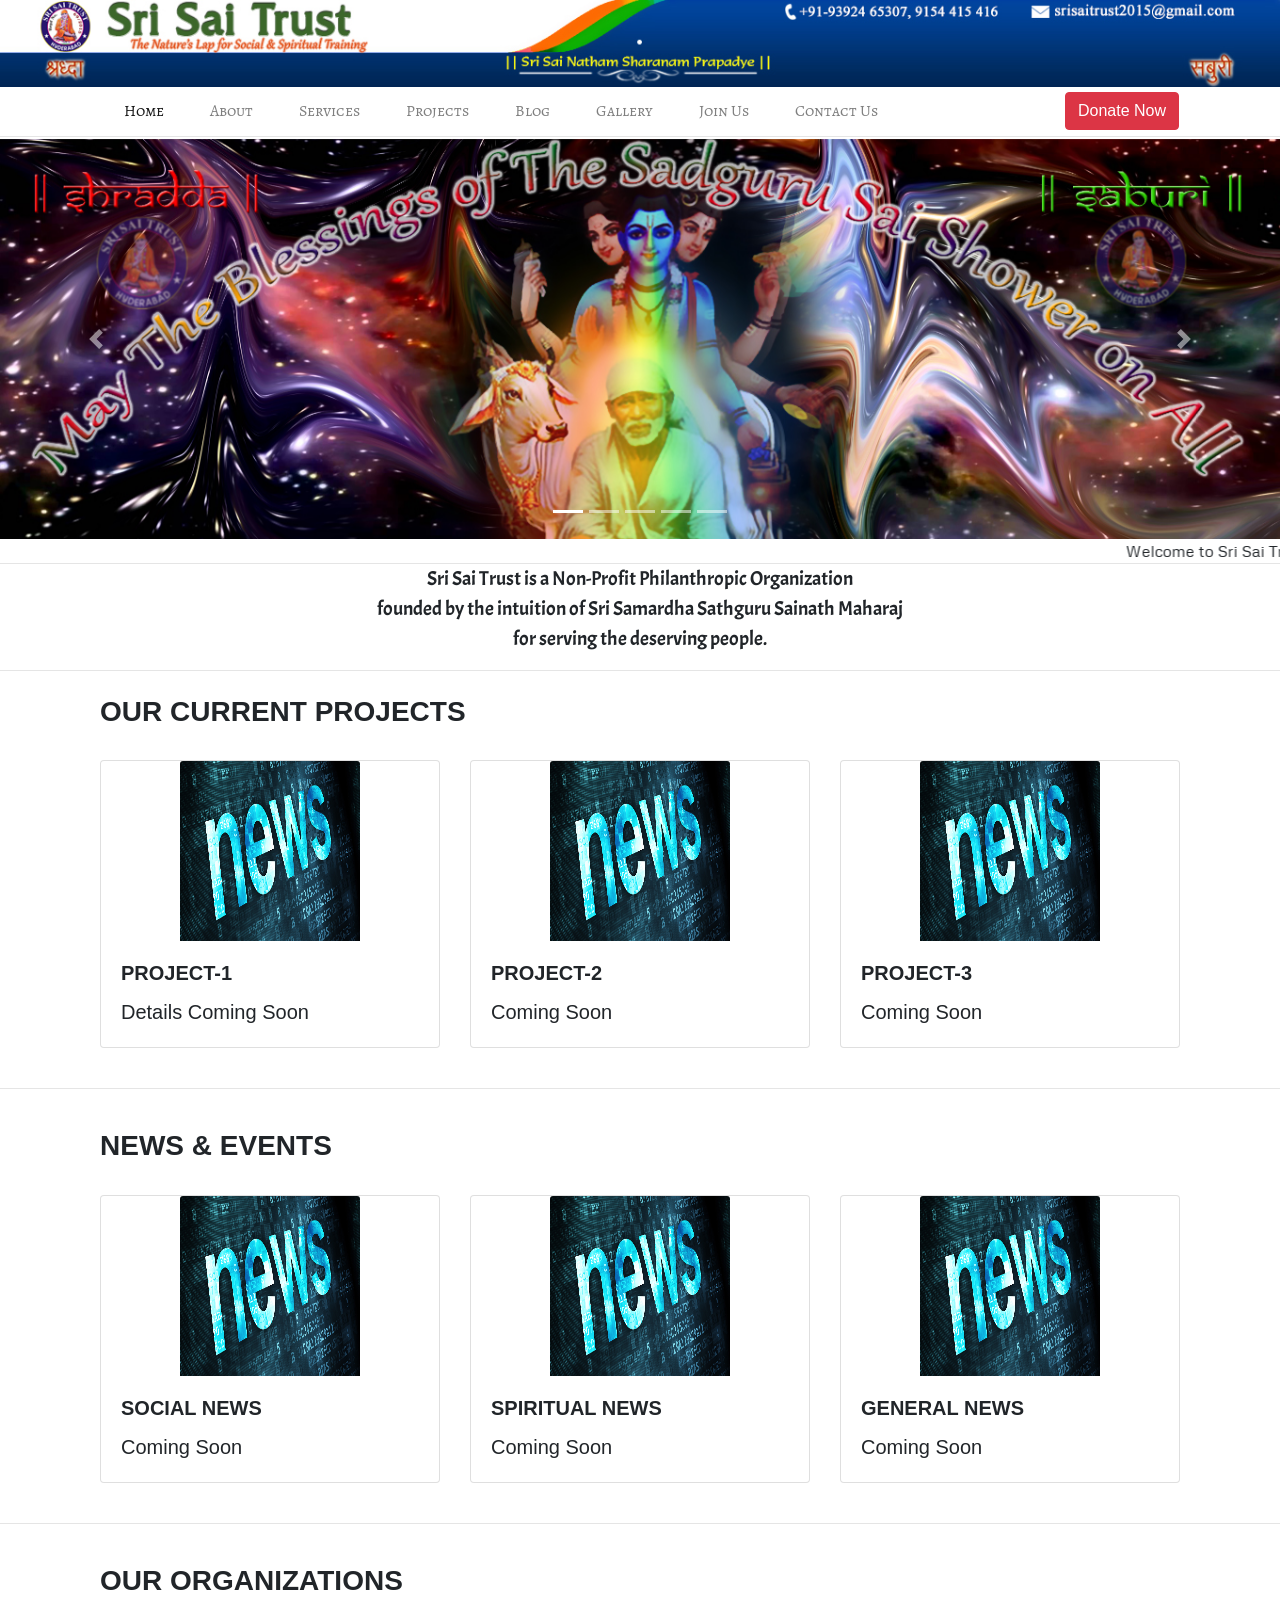
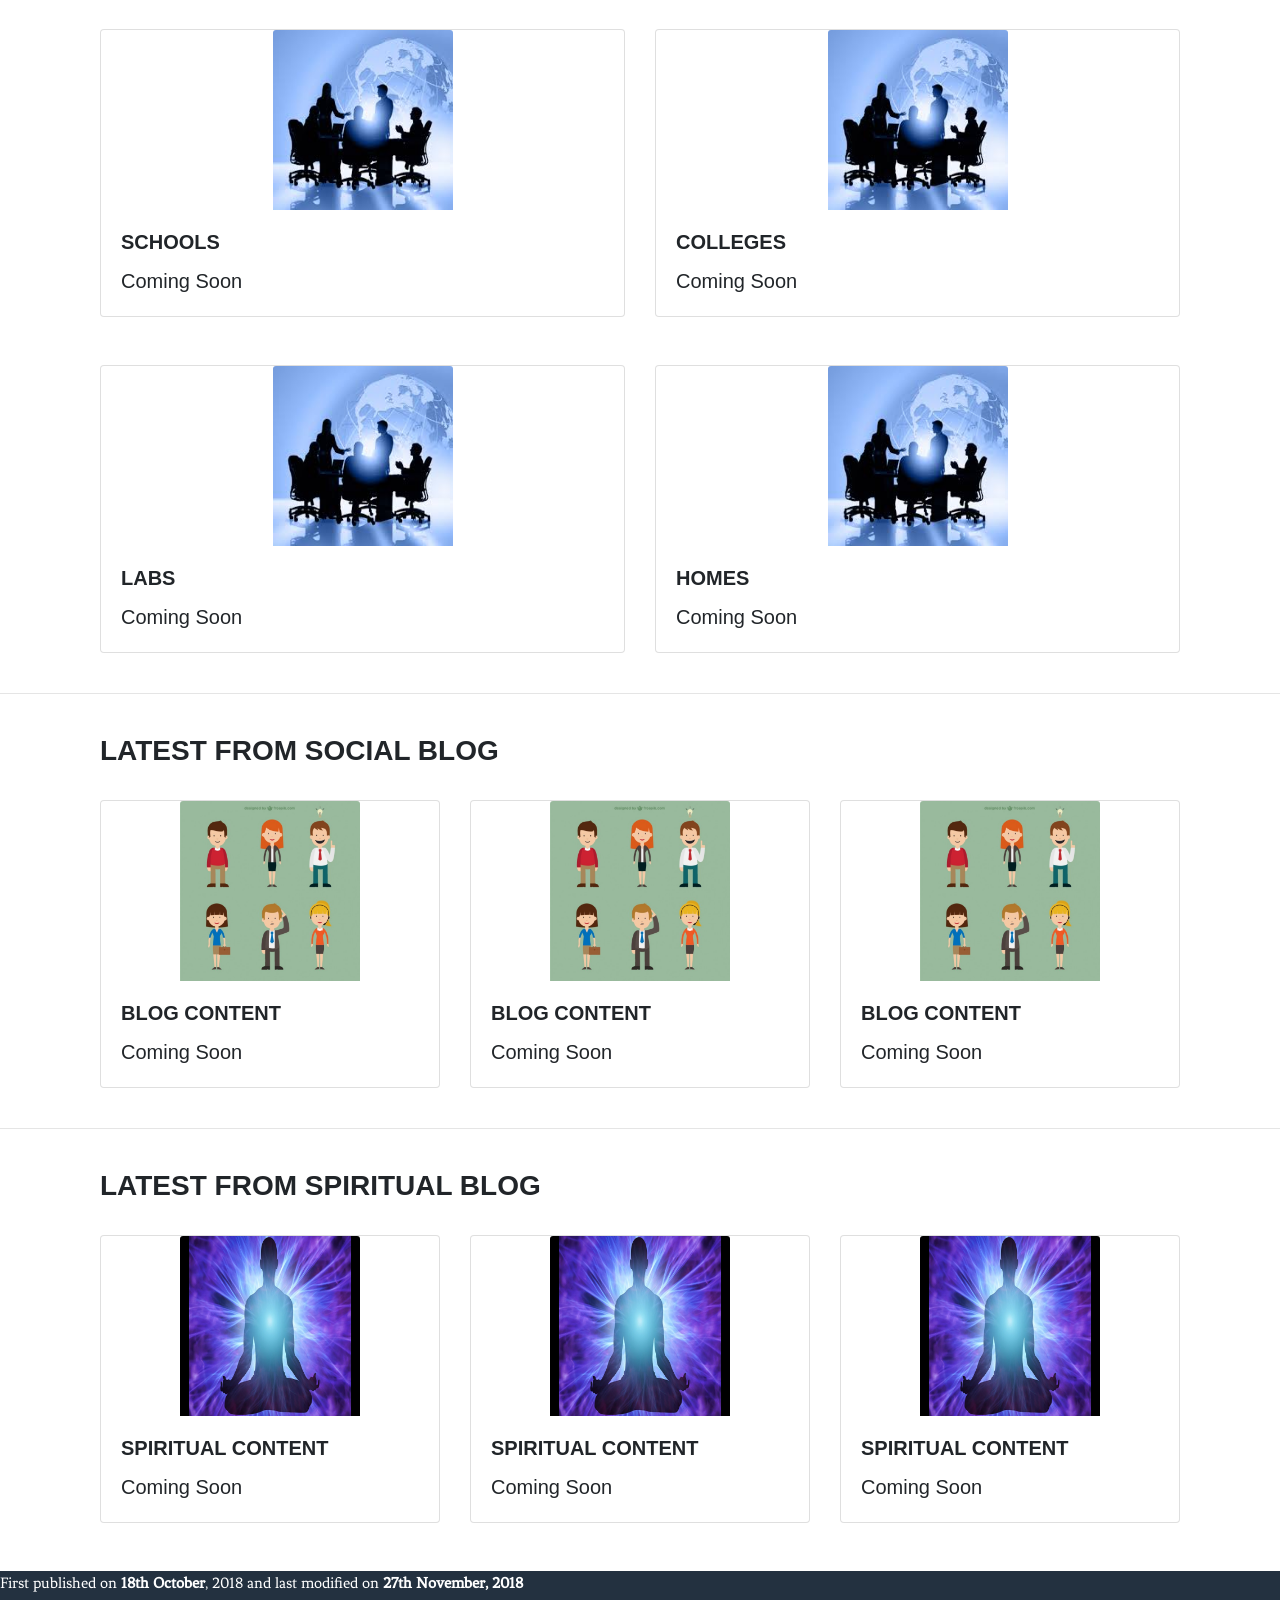
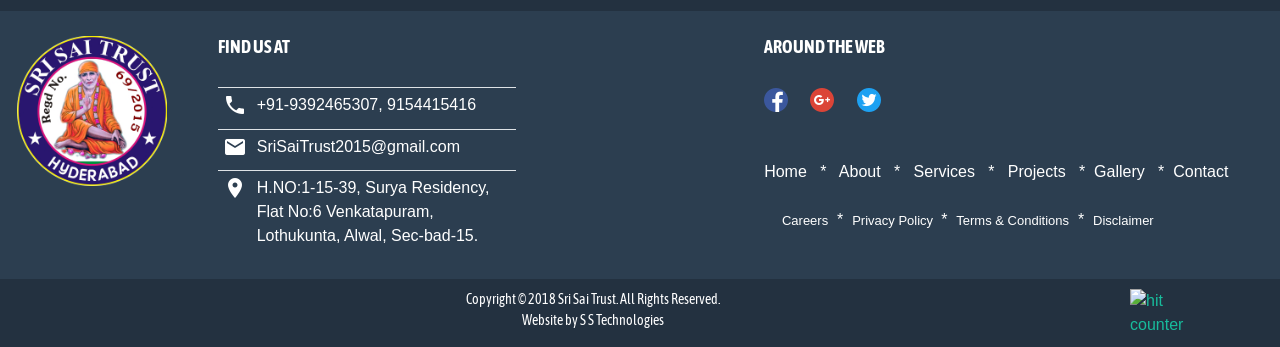
==== index.html @ 5b93ab62 "changes to test" ====
<!DOCTYPE html>
<html lang="en">

<head>

    <meta charset="utf-8">
    <meta http-equiv="X-UA-Compatible" content="IE=edge">
    <meta name="viewport" content="width=device-width, initial-scale=1">
    <meta name="description" content="">
    <meta name="author" content="">

    <title>Sri Sai Trust</title>

    
   
    <!-- Bootstrap Core CSS -->
    <!-- Latest compiled and minified CSS -->
    <link rel="stylesheet" href="https://stackpath.bootstrapcdn.com/bootstrap/4.1.3/css/bootstrap.min.css" integrity="sha384-MCw98/SFnGE8fJT3GXwEOngsV7Zt27NXFoaoApmYm81iuXoPkFOJwJ8ERdknLPMO" crossorigin="anonymous">

    <!-- Theme CSS -->
    <link href="css/freelancer.min.css" rel="stylesheet">

    <link href="https://fonts.googleapis.com/css?family=Alegreya+SC:700" rel="stylesheet">
    <link href="https://fonts.googleapis.com/css?family=Asap+Condensed" rel="stylesheet">
    <link href="https://fonts.googleapis.com/css?family=Merienda" rel="stylesheet">
    <link href="https://fonts.googleapis.com/icon?family=Material+Icons" rel="stylesheet">
    <link href="https://fonts.googleapis.com/css?family=Archivo+Black" rel="stylesheet">
    <link href="https://fonts.googleapis.com/css?family=PT+Sans" rel="stylesheet">
    <link href="https://fonts.googleapis.com/css?family=Metrophobic" rel="stylesheet">
    <link href="https://fonts.googleapis.com/css?family=Acme" rel="stylesheet">
    <link href="https://fonts.googleapis.com/css?family=Fenix" rel="stylesheet">

    <!-- Custom CSS Styling -->
    <link rel="stylesheet" type="text/css" href="css/style.css">






    
<!--Page Header Section -->

</head> 

<!------------------------------------------------------------------------------------------------------------------------------------------------------------------- -->

<body>  

<div  class="d-none d-md-block">
  <div class="row">
    <div class="col-xs-12 col-lg-12 col-md-12" >
        
        <img src="img/header.jpg" class="img-responsive image-header" alt="Responsive image">


    </div>
    
</div>
</div>

<div class="container">

<!-- Navigation -->
<div class="row">
    <div class="col-lg-12">
           
         <nav class="navbar navbar-expand-lg navbar-light">

              <button class="navbar-toggler" type="button" data-toggle="collapse" data-target="#navbarNav" aria-controls="navbarNav" aria-expanded="false" aria-label="Toggle navigation">
                     <span class="navbar-toggler-icon"></span>
              </button>

              <div class="collapse navbar-collapse" id="navbarNav">
                   
                   <ul class="navbar-nav">

                              <li class="nav-item active">
                                  <a class="nav-link" href="#">Home <span class="sr-only">(current)</span></a>
                              </li>

                              <li class="nav-item dropdown">
                               <a href="aboutus.html" class="nav-link" id="menu" >About</a>
                                    <ul class="dropdown-menu" >
                                        <a href="aboutus.html#whysst"><li class="dropdown-item">
                                            Why SST
                                        </li></a>
                                        <a href="aboutus.html#whoweare"><li class="dropdown-item">
                                            Who We Are
                                        </li></a>
                                         <a href="aboutus.html#objectives"><li class="dropdown-item">
                                           Objectives
                                        </li></a>
                                        <a href="aboutus.html#ourpatron"> <li class="dropdown-item">
                                             Our Patron
                                        </li></a>
                                     </ul>
                                </li>

                                <li class="nav-item dropdown">
                                    <a href="services.html" id="menu" class="nav-link">Services</a>
                                        <ul class="dropdown-menu">
                                            <a href="services.html#spiritualservices"><li class="dropdown-item">
                                                Spiritual
                                            </li></a>
                                           <a href="services.html#socialservices"> <li class="dropdown-item">
                                                Social
                                            </li></a>
                                        </ul>
                                </li>

                                <li class="nav-item dropdown">
                                    <a href="projects.html" id="menu" class="nav-link">Projects</a>
                                        <ul class="dropdown-menu">
                                           <a href="projects.html#saijyothi"> <li class="dropdown-item">
                                                Sai Jyothi
                                            </li></a>
                                            <a href="projects.html#saipriti"><li class="dropdown-item">
                                                Sai Priti
                                            </li></a>
                                             <a href="projects.html#saikriti"><li class="dropdown-item">
                                                Sai Kriti
                                            </li></a>
                                        </ul>
                               </li>
        
                               <li class="nav-item dropdown">
                                    <a href="blog.html" id="menu" class="nav-link">Blog</a>
                                        <ul class="dropdown-menu">
                                           <a href="blog.html#spritualblog"> <li class="dropdown-item">
                                                Spritual
                                            </li></a>
                                             <a href="blog.html#socialblog"><li class="dropdown-item">
                                               Social
                                            </li></a>
                                        </ul>
                                </li>

                                <li class="nav-item dropdown">
                                    <a href="gallery.html" id="menu" class="nav-link">Gallery</a>
                                        <ul class="dropdown-menu">
                                           <a href="gallery.html#photos"> <li class="dropdown-item">
                                                Photos
                                            </li></a>
                                            <a href="gallery.html#videos"><li class="dropdown-item">
                                                Videos
                                            </li></a>
                                             <a href="gallery.html#audio"><li class="dropdown-item">
                                                Audio
                                            </li></a>
                                        </ul>
                                </li>
                   
                                <li class="nav-item dropdown">
                                    <a href="joinus.html" id="menu" class="nav-link">Join Us</a>
                                        <ul class="dropdown-menu">
                                            <a href="joinus.html#asav"><li class="dropdown-item">
                                                As a Volunteer
                                            </li></a>
                                            <a href="joinus.html#asam"><li class="dropdown-item">
                                                As a Member
                                            </li></a>
                                        </ul>
                                </li>

                               <li class="nav-item">
                                    <a href="contactus.html" id="menu"  class="nav-link">Contact Us</a>
                               </li>

                        </ul>

                        <div class="ml-auto">
     
                                   <a href="#"><button class="btn btn-danger my-2 my-sm-0" type="submit">Donate Now</button> </a>
                             
                        </div>
               </div>
        </nav>
    </div> 
</div>
</div>
<hr id="sliderandnav">    
 <body>

    <div class="row">
           <div class="col-lg-12 col-xs-12 col-md-12" id="slider"> 
                <div id="carouselExampleControls" class="carousel slide" data-ride="carousel">

                     <div class="carousel-inner">
                              <div class="carousel-item active">
                                   <img class="d-block w-100" src="img/slider1.jpg" alt="First slide">
                              </div>
                              <div class="carousel-item">
                                   <img class="d-block w-100" src="img/slider2.jpg" alt="Second slide">
                              </div>
                              <div class="carousel-item">
                                   <img class="d-block w-100" src="img/slider3.jpg" alt="Third slide">
                              </div>
                              <div class="carousel-item">
                                   <img class="d-block w-100" src="img/slider4.jpg" alt="Fourth slide">
                              </div>
                              <div class="carousel-item">
                                   <img class="d-block w-100" src="img/slider5.jpg" alt="Fifth slide">
                              </div>
                      </div>

                      <a class="carousel-control-prev" href="#carouselExampleControls" role="button" data-slide="prev">
                         <span class="carousel-control-prev-icon" aria-hidden="true"></span>
                         <span class="sr-only">Previous</span>
                      </a>

                      <a class="carousel-control-next" href="#carouselExampleControls" role="button" data-slide="next">
                         <span class="carousel-control-next-icon" aria-hidden="true"></span>
                         <span class="sr-only">Next</span>
                      </a>

                      <ol class="carousel-indicators">
                            <li data-target="#carouselExampleIndicators" data-slide-to="0" class="active"></li>
                            <li data-target="#carouselExampleIndicators" data-slide-to="1"></li>
                            <li data-target="#carouselExampleIndicators" data-slide-to="2"></li>
                            <li data-target="#carouselExampleIndicators" data-slide-to="3"></li>
                            <li data-target="#carouselExampleIndicators" data-slide-to="4"></li>
                      </ol>

                </div>
           </div>
    </div>

<div class="row">

 <marquee class="marqueescroll" behavior="scroll" direction="left">Welcome to Sri Sai Trust &nbsp; &nbsp; - &nbsp; &nbsp; &nbsp;Let's Bring New Smiles Together </marquee>

</div>

<hr id="sliderhr">

     <p class="description"> Sri Sai Trust is a Non-Profit Philanthropic Organization<br>
    founded by the intuition of Sri Samardha Sathguru Sainath Maharaj<br>
     for serving the deserving people.
     </p>
<hr id="deschr">
<br>
<div class="container">
        <div id="row">
                  <div class="col-md-12 col-lg-12 col-xs-12">
                          <h3> Our Current Projects </h3>
                          
                          <br>
                      <div class="card-deck">
                            <div class="card" style="width: 18rem;">
                              <img class="card-img-top ml-auto mr-auto" src="img/news.jpg" style="height:180px; width:180px;" alt="Card image cap">
                              <div class="card-body">
                                <h5 class="card-title">Project-1</h5>
                                <p class="card-text">Details Coming Soon</p>
                               
                              </div>
                            </div>
                            <div class="card" style="width: 18rem;">
                              <img class="card-img-top ml-auto mr-auto" src="img/news.jpg" style="height:180px; width:180px;" alt="Card image cap">
                              <div class="card-body">
                                <h5 class="card-title">Project-2</h5>
                                <p class="card-text">Coming Soon</p>
                              
                              </div>
                            </div>
                            <div class="card" style="width: 18rem;">
                              <img class="card-img-top ml-auto mr-auto" src="img/news.jpg" style="height:180px; width:180px;"alt="Card image cap">
                              <div class="card-body">
                                <h5 class="card-title">Project-3</h5>
                                <p class="card-text">Coming Soon</p>
                              </div>
                            </div>
                          </div>
                  </div>
        </div>
</div>
<br>

<hr>
<br>
<div class="container">
<div id="row">
    <div class="col-md-12 col-sm-12 col-lg-12 col-xs-12">
       
        <h3>News & Events</h3>
      
        <br>
<div class="card-deck">
  <div class="card" style="width: 18rem;">
    <img class="card-img-top ml-auto mr-auto" src="img/news.jpg" style="height:180px; width:180px;" alt="Card image cap">
    <div class="card-body">
      <h5 class="card-title">Social News</h5>
      <p class="card-text">Coming Soon</p>
     
    </div>
  </div>
  <div class="card" style="width: 18rem;">
    <img class="card-img-top ml-auto mr-auto" src="img/news.jpg" style="height:180px; width:180px;" alt="Card image cap">
    <div class="card-body">
      <h5 class="card-title">Spiritual News</h5>
      <p class="card-text">Coming Soon</p>
    
    </div>
  </div>
  <div class="card" style="width: 18rem;">
    <img class="card-img-top ml-auto mr-auto" src="img/news.jpg" style="height:180px; width:180px;"alt="Card image cap">
    <div class="card-body">
      <h5 class="card-title">General News</h5>
      <p class="card-text">Coming Soon</p>
    </div>
  </div>
</div>

    </div> 
</div>
</div>
<br>

<hr>
<br>
<div class="container"> 
<div id="row">
    <div class="col-md-12 col-lg-12 col-xs-12">
        <h3>Our Organizations</h3>
       <br>
        <div class="card-deck">
  <div class="card">
    <img class="card-img-top ml-auto mr-auto" src="img/organization.jpg" style="height: 180px; width: 180px;" alt="Card image cap">
    <div class="card-body">
      <h5 class="card-title">Schools</h5>
      <p class="card-text">Coming Soon</p>
    </div>

  </div>
  <div class="card">
    <img class="card-img-top ml-auto mr-auto" src="img/organization.jpg" style="height: 180px; width: 180px;"alt="Card image cap">
    <div class="card-body">
      <h5 class="card-title">Colleges</h5>
      <p class="card-text">Coming Soon</p>
    </div>

  </div>
</div>
<br>
<br>
 <div class="card-deck">
  <div class="card">
    <img class="card-img-top ml-auto mr-auto" src="img/organization.jpg" style="height: 180px; width: 180px;" alt="Card image cap">
    <div class="card-body">
      <h5 class="card-title">Labs</h5>
      <p class="card-text">Coming Soon</p>
    </div>

  </div>
  <div class="card">
    <img class="card-img-top ml-auto mr-auto" src="img/organization.jpg" style="height: 180px; width: 180px;" alt="Card image cap">
    <div class="card-body">
      <h5 class="card-title">Homes</h5>
      <p class="card-text">Coming Soon</p>
    </div>
  </div>
</div>

</div>
    </div>
</div>
</div>
<br>

<hr>
<br>
<div class="container"> 
<div id="row">
    <div class="col-lg-12 col-md-12">
        
        <h3> Latest from Social Blog </h3>
 <br>      
        <div class="card-deck">
  <div class="card">
    <img class="card-img-top ml-auto mr-auto" src="img/social.jpg" style="height:180px; width:180px;" alt="Card image cap">
    <div class="card-body">
      <h5 class="card-title">Blog Content</h5>
      <p class="card-text">Coming Soon</p>
    </div>
  </div>
  <div class="card">
    <img class="card-img-top ml-auto mr-auto" src="img/social.jpg" style="height:180px; width:180px;" alt="Card image cap">
    <div class="card-body">
      <h5 class="card-title">Blog Content</h5>
      <p class="card-text">Coming Soon</p>
    
    </div>
  </div>
  <div class="card">
    <img class="card-img-top ml-auto mr-auto" src="img/social.jpg" style="height:180px; width:180px;"alt="Card image cap">
    <div class="card-body">
      <h5 class="card-title">Blog Content</h5>
      <p class="card-text">Coming Soon</p>
      
    </div>
  </div>
</div>

    </div>
</div>
</div>
<br>

<hr>
<br>
<div class="container">
<div id="row">
    <div class="col-lg-12 col-md-12">
        
        <h3>Latest from Spiritual Blog</h3>
        <br>
        <div class="card-deck">
  <div class="card">
    <img class="card-img-top ml-auto mr-auto" src="img/spiritual.jpg" style="height:180px; width:180px;" alt="Card image cap">
    <div class="card-body">
      <h5 class="card-title">Spiritual Content</h5>
      <p class="card-text">Coming Soon</p>
     
    </div>
  </div>
  <div class="card">
    <img class="card-img-top ml-auto mr-auto" src="img/spiritual.jpg" style="height:180px; width:180px;" alt="Card image cap">
    <div class="card-body">
      <h5 class="card-title">Spiritual Content</h5>
      <p class="card-text">Coming Soon</p>
     
    </div>
  </div>
  <div class="card">
    <img class="card-img-top ml-auto mr-auto" src="img/spiritual.jpg" style="height:180px; width:180px;"alt="Card image cap">
    <div class="card-body">
      <h5 class="card-title">Spiritual Content</h5>
      <p class="card-text">Coming Soon</p>
     
    </div>
  </div>
</div>

    </div>
</div>
  </div>   

<br>
<br>


         
    <div class="row socialmedia" >
                <div class="col-lg-6">

                  <p id="publication"> First published on <b>18th October</b>, 2018 and last modified on <b>27th November, 2018</b> </p>
                                 
                </div>


    </div>   

<!-- Footer -->
    <footer>
        <div class="footer-above" style="padding-top: 25px;">
           
                <div class="row">
                    <div class="footer-col col-lg-2 footerimg">
                       <a href="index.html"><img src="img/footerlogo.png" style=" height: 150px; width: 150px;" ></a> 
                    </div>
                    <div class="footer-col col-lg-3 footerdiv">
                        <h3 id="footercontacthead">Find Us At</h3>
                        
                        <table class="table table-sm table-borderless footercontactdetails">

                            <tbody>
                               <tr>
                                <td><i class="material-icons">phone</i></td>
                                <td>+91-9392465307, 9154415416<td>
                              </tr>
                              <tr>
                                <td><i class="material-icons">email</i></td>
                                <td><a href="privacy.html" style="color: white;">SriSaiTrust2015@gmail.com<td>
                              </tr>
                              <tr>
                                <td><i class="material-icons">place</i></td>
                                <td>H.NO:1-15-39, Surya Residency, Flat No:6
                                    Venkatapuram, Lothukunta, Alwal, Sec-bad-15.<td>
                              </tr>
                             
                            </tbody>
                          </table>

                    </div>
                    <div class="footer-col col-lg-2"> </div>
                    
                    <div class="footer-col col-lg-5 footerdiv">
                     
                    <h3 id="footercontacthead">Around the Web</h3>
                    
                        
                        <span> <img src="img/facebook.png"> </span> &nbsp; &nbsp; 
                        <span> <img src="img/google.png"> </span> &nbsp; &nbsp; 
                        <span> <img src="img/twitter.png"> </span>
                      <br> <br> <br>
                      <a href="index.html"><span id="footerlinks">Home</span></a> &nbsp;   *  &nbsp;   <a href="aboutus.html"><span id="footerlinks">About</span></a> &nbsp;   *  &nbsp;<a href="services.html"> <span id="footerlinks">Services</span></a> &nbsp;  * &nbsp;  <a href="projects.html"><span id="footerlinks">Projects</span></a>  &nbsp; *  &nbsp;<a href="gallery.html"><span id="footerlinks">Gallery</span></a> &nbsp; * &nbsp;<a href="contactus.html"><span id="footerlinks">Contact</span></a> <br> <br>

                     &nbsp;&nbsp;&nbsp; <a href="Careers.html"><span id="footerlinks1">Careers</span></a>  &nbsp;*&nbsp; <a href="privacy.html"><span id="footerlinks1">Privacy Policy </span></a> &nbsp;*&nbsp; <a href="terms.html"><span id="footerlinks1">Terms & Conditions</span> </a> &nbsp;*&nbsp; <a href="Disclaimer.html"><span id="footerlinks1">Disclaimer</span></a>

                      
                        </div>                 
                    
                    </ul>
                    
                   </div>


        <div class="footer-below">
            <div class="container">
                <div class="row">
                   
                    <div class="col-lg-11">
                        <p id="copyright">Copyright © 2018 Sri Sai Trust. All Rights Reserved. <br>Website by S S Technologies</p>
 
                    </div>
                     <div class="col-lg-1">
                      <!-- Start of CuterCounter Code -->
                            <a href="http://www.cutercounter.com/" target="_blank"><img src="http://www.cutercounter.com/hit.php?id=gfqfxo&nd=6&style=65" border="0" alt="hit counter"></a>
                      <!-- End of CuterCounter Code -->
                    </div>
                </div>
            </div>
        </div>
    </footer>




 <script src="https://code.jquery.com/jquery-3.3.1.slim.min.js" integrity="sha384-q8i/X+965DzO0rT7abK41JStQIAqVgRVzpbzo5smXKp4YfRvH+8abtTE1Pi6jizo" crossorigin="anonymous"></script>
<script src="https://cdnjs.cloudflare.com/ajax/libs/popper.js/1.14.3/umd/popper.min.js" integrity="sha384-ZMP7rVo3mIykV+2+9J3UJ46jBk0WLaUAdn689aCwoqbBJiSnjAK/l8WvCWPIPm49" crossorigin="anonymous"></script>
<script src="https://stackpath.bootstrapcdn.com/bootstrap/4.1.3/js/bootstrap.min.js" integrity="sha384-ChfqqxuZUCnJSK3+MXmPNIyE6ZbWh2IMqE241rYiqJxyMiZ6OW/JmZQ5stwEULTy" crossorigin="anonymous"></script>


</body>

</html>
---- css/freelancer.min.css ----
/*!
 * Start Bootstrap - Freelancer v3.3.7+1 (http://startbootstrap.com/template-overviews/freelancer)
 * Copyright 2013-2016 Start Bootstrap
 * Licensed under MIT (https://github.com/BlackrockDigital/startbootstrap/blob/gh-pages/LICENSE)
 */body{font-family:Lato,'Helvetica Neue',Helvetica,Arial,sans-serif;overflow-x:hidden}p{font-size:20px}p.small{font-size:16px}a,a.active,a:active,a:focus,a:hover{color:#18BC9C;outline:0}h1,h2,h3,h4,h5,h6{font-family:Montserrat,"Helvetica Neue",Helvetica,Arial,sans-serif;text-transform:uppercase;font-weight:700}hr.star-light,hr.star-primary{padding:0;border:none;border-top:solid 5px;text-align:center;max-width:250px;margin:25px auto 30px}hr.star-light:after,hr.star-primary:after{content:"\f005";font-family:FontAwesome;display:inline-block;position:relative;top:-.8em;font-size:2em;padding:0 .25em}.navbar-custom,header .intro-text .name{font-family:Montserrat,"Helvetica Neue",Helvetica,Arial,sans-serif;text-transform:uppercase}hr.star-light{border-color:#fff}hr.star-light:after{background-color:#18BC9C;color:#fff}hr.star-primary{border-color:#2C3E50}hr.star-primary:after{background-color:#fff;color:#2C3E50}.navbar-custom .navbar-brand,.navbar-custom .navbar-brand.active,.navbar-custom .navbar-brand:active,.navbar-custom .navbar-brand:focus,.navbar-custom .navbar-brand:hover,.navbar-custom .navbar-nav li a,header{color:#fff}.img-centered{margin:0 auto}header{text-align:center;background:#18BC9C}header .container{padding-top:100px;padding-bottom:50px}header img{display:block;margin:0 auto 20px}header .intro-text .name{display:block;font-weight:700;font-size:2em}header .intro-text .skills{font-size:1.25em;font-weight:300}@media (min-width:768px){header .container{padding-top:200px;padding-bottom:100px}header .intro-text .name{font-size:4.75em}header .intro-text .skills{font-size:1.75em}}.navbar-custom{background:#2C3E50;font-weight:700;border:none}.navbar-custom a:focus{outline:0}.navbar-custom .navbar-nav{letter-spacing:1px}.navbar-custom .navbar-nav li a:hover{color:#18BC9C;outline:0}.navbar-custom .navbar-nav li a:active,.navbar-custom .navbar-nav li a:focus{color:#fff}.navbar-custom .navbar-nav li.active a,.navbar-custom .navbar-nav li.active a:active,.navbar-custom .navbar-nav li.active a:focus,.navbar-custom .navbar-nav li.active a:hover{color:#fff;background:#18BC9C}.navbar-custom .navbar-toggle{color:#fff;text-transform:uppercase;font-size:10px;border-color:#fff}.navbar-custom .navbar-toggle:focus,.navbar-custom .navbar-toggle:hover{background-color:#18BC9C;color:#fff;border-color:#18BC9C}@media (min-width:768px){.navbar-custom{padding:25px 0;-webkit-transition:padding .3s;-moz-transition:padding .3s;transition:padding .3s}.navbar-custom .navbar-brand{font-size:2em;-webkit-transition:all .3s;-moz-transition:all .3s;transition:all .3s}.navbar-custom.affix{padding:10px 0}.navbar-custom.affix .navbar-brand{font-size:1.5em}}section{padding:100px 0}section h2{margin:0;font-size:3em}section.success{background:#18BC9C;color:#fff}@media (max-width:767px){section{padding:75px 0}section.first{padding-top:75px}}#portfolio .portfolio-item{margin:0 0 15px;right:0}#portfolio .portfolio-item .portfolio-link{display:block;position:relative;max-width:400px;margin:0 auto}#portfolio .portfolio-item .portfolio-link .caption{background:rgba(24,188,156,.9);position:absolute;width:100%;height:100%;opacity:0;transition:all ease .5s;-webkit-transition:all ease .5s;-moz-transition:all ease .5s}#portfolio .portfolio-item .portfolio-link .caption:hover{opacity:1}#portfolio .portfolio-item .portfolio-link .caption .caption-content{position:absolute;width:100%;height:20px;font-size:20px;text-align:center;top:50%;margin-top:-12px;color:#fff}.btn-social,.scroll-top,.scroll-top .btn{width:50px;height:50px}#portfolio .portfolio-item .portfolio-link .caption .caption-content i{margin-top:-12px}#portfolio .portfolio-item .portfolio-link .caption .caption-content h3,#portfolio .portfolio-item .portfolio-link .caption .caption-content h4{margin:0}#portfolio *{z-index:2}@media (min-width:767px){#portfolio .portfolio-item{margin:0 0 30px}}.floating-label-form-group{position:relative;margin-bottom:0;padding-bottom:.5em;border-bottom:1px solid #eee}.floating-label-form-group input,.floating-label-form-group textarea{z-index:1;position:relative;padding-right:0;padding-left:0;border:none;border-radius:0;font-size:1.5em;background:0 0;box-shadow:none!important;resize:none}.floating-label-form-group label{display:block;z-index:0;position:relative;top:2em;margin:0;font-size:.85em;line-height:1.764705882em;vertical-align:middle;vertical-align:baseline;opacity:0;-webkit-transition:top .3s ease,opacity .3s ease;-moz-transition:top .3s ease,opacity .3s ease;-ms-transition:top .3s ease,opacity .3s ease;transition:top .3s ease,opacity .3s ease}.floating-label-form-group:not(:first-child){padding-left:14px;border-left:1px solid #eee}.floating-label-form-group-with-value label{top:0;opacity:1}.floating-label-form-group-with-focus label{color:#18BC9C}form .row:first-child .floating-label-form-group{border-top:1px solid #eee}footer{color:#fff}footer h3{margin-bottom:30px}footer .footer-above{padding-top:10px;background-color:#2C3E50}footer .footer-col{margin-bottom:10px}footer .footer-below{padding:10px 0;background-color:#233140}.btn-outline{color:#fff;font-size:20px;border:2px solid #fff;background:0 0;transition:all .3s ease-in-out;margin-top:15px}.btn-outline.active,.btn-outline:active,.btn-outline:focus,.btn-outline:hover{color:#18BC9C;background:#fff;border:2px solid #fff}.btn-primary.active,.btn-primary:active,.btn-success.active,.btn-success:active,.open .dropdown-toggle.btn-primary,.open .dropdown-toggle.btn-success{background-image:none}.btn-primary{color:#fff;background-color:#2C3E50;border-color:#2C3E50;font-weight:700}.btn-primary.active,.btn-primary:active,.btn-primary:focus,.btn-primary:hover,.open .dropdown-toggle.btn-primary{color:#fff;background-color:#1a242f;border-color:#161f29}.btn-primary.disabled,.btn-primary.disabled.active,.btn-primary.disabled:active,.btn-primary.disabled:focus,.btn-primary.disabled:hover,.btn-primary[disabled],.btn-primary[disabled].active,.btn-primary[disabled]:active,.btn-primary[disabled]:focus,.btn-primary[disabled]:hover,fieldset[disabled] .btn-primary,fieldset[disabled] .btn-primary.active,fieldset[disabled] .btn-primary:active,fieldset[disabled] .btn-primary:focus,fieldset[disabled] .btn-primary:hover{background-color:#2C3E50;border-color:#2C3E50}.btn-primary .badge{color:#2C3E50;background-color:#fff}.btn-success{color:#fff;background-color:#18BC9C;border-color:#18BC9C;font-weight:700}.btn-success.active,.btn-success:active,.btn-success:focus,.btn-success:hover,.open .dropdown-toggle.btn-success{color:#fff;background-color:#128f76;border-color:#11866f}.btn-success.disabled,.btn-success.disabled.active,.btn-success.disabled:active,.btn-success.disabled:focus,.btn-success.disabled:hover,.btn-success[disabled],.btn-success[disabled].active,.btn-success[disabled]:active,.btn-success[disabled]:focus,.btn-success[disabled]:hover,fieldset[disabled] .btn-success,fieldset[disabled] .btn-success.active,fieldset[disabled] .btn-success:active,fieldset[disabled] .btn-success:focus,fieldset[disabled] .btn-success:hover{background-color:#18BC9C;border-color:#18BC9C}.btn-success .badge{color:#18BC9C;background-color:#fff}.btn-social{display:inline-block;border:2px solid #fff;border-radius:100%;text-align:center;font-size:20px;line-height:45px}.btn.active,.btn:active,.btn:focus{outline:0}.scroll-top{position:fixed;right:2%;bottom:2%;z-index:1049}.scroll-top .btn{font-size:20px;border-radius:100%;line-height:28px}.scroll-top .btn:focus{outline:0}.portfolio-modal .modal-content{border-radius:0;background-clip:border-box;-webkit-box-shadow:none;box-shadow:none;border:none;min-height:100%;padding:100px 0;text-align:center}.portfolio-modal .modal-content h2{margin:0;font-size:3em}.portfolio-modal .modal-content img{margin-bottom:30px}.portfolio-modal .modal-content .item-details{margin:30px 0}.portfolio-modal .close-modal{position:absolute;width:75px;height:75px;background-color:transparent;top:25px;right:25px;cursor:pointer}.portfolio-modal .close-modal:hover{opacity:.3}.portfolio-modal .close-modal .lr{height:75px;width:1px;margin-left:35px;background-color:#2C3E50;transform:rotate(45deg);-ms-transform:rotate(45deg);-webkit-transform:rotate(45deg);z-index:1051}.portfolio-modal .close-modal .lr .rl{height:75px;width:1px;background-color:#2C3E50;transform:rotate(90deg);-ms-transform:rotate(90deg);-webkit-transform:rotate(90deg);z-index:1052}.portfolio-modal .modal-backdrop{opacity:0;display:none}
---- css/style.css ----
#sliderandnav {
margin-top: 1px;
margin-bottom: 2px;
}

#sliderhr {
  margin-top: 0px;
  margin-bottom: 0px;
}

#deschr {
  margin-top: 0px;
  margin-bottom: 0px;
}

.image-header {
 width: 100%;
}

.navbar {
	padding-top: 4px;
	padding-bottom:4px;
  background-color: white;

}

ul.navbar-nav li.dropdown:hover ul.dropdown-menu {
    display: block;
    font-family: 'PT Sans', sans-serif;

}

.navbar-nav > li{
  padding-left:15px;
  padding-right:15px;
   font-family: 'Alegreya SC', serif;


}


#donatebtn {
  margin-top: 4px;
  margin-left: 200px; 
}

.marqueescroll {
  font-family: 'Metrophobic', sans-serif;
}

.description {
	text-align: center;
  font-family: 'Acme', sans-serif;
}

.carousel {
  width: 100%;
  height: 100%;
  /*margin-left: 130px;*/
}

.dropdown-submenu {
  position: relative;
}

#copyright {
  text-align: center;
  margin-bottom: 0px;
  font-size: 14px;
  font-family: 'Asap Condensed', sans-serif;
}

.socialmedia {
  background-color: #233140;
  color: white;
}

.footerimg {
  text-align: center;
  padding-right: 20px;
  border-bottom: 0px;
}

}
hr {
  margin-top: 1rem;
  margin-bottom: 1rem;
  border: 0;
  border-top: 1px solid rgba(0, 0, 0, 0.1);
}

#publication {
  font-family: 'Fenix', serif;
  font-size: 16px;
}

.footercontactdetails {
  font-family: 'Times New Roman'
  font-size: 15px;
}

#footercontacthead {
  font-family: 'Asap Condensed', sans-serif;
  font-size: 18px;
}

#footerlinks {

  color: white;
}

#footerlinks1 {
  color: white;
  font-size: 13px;
  text-align: center;
}
a {
    text-decoration: none !important;
}
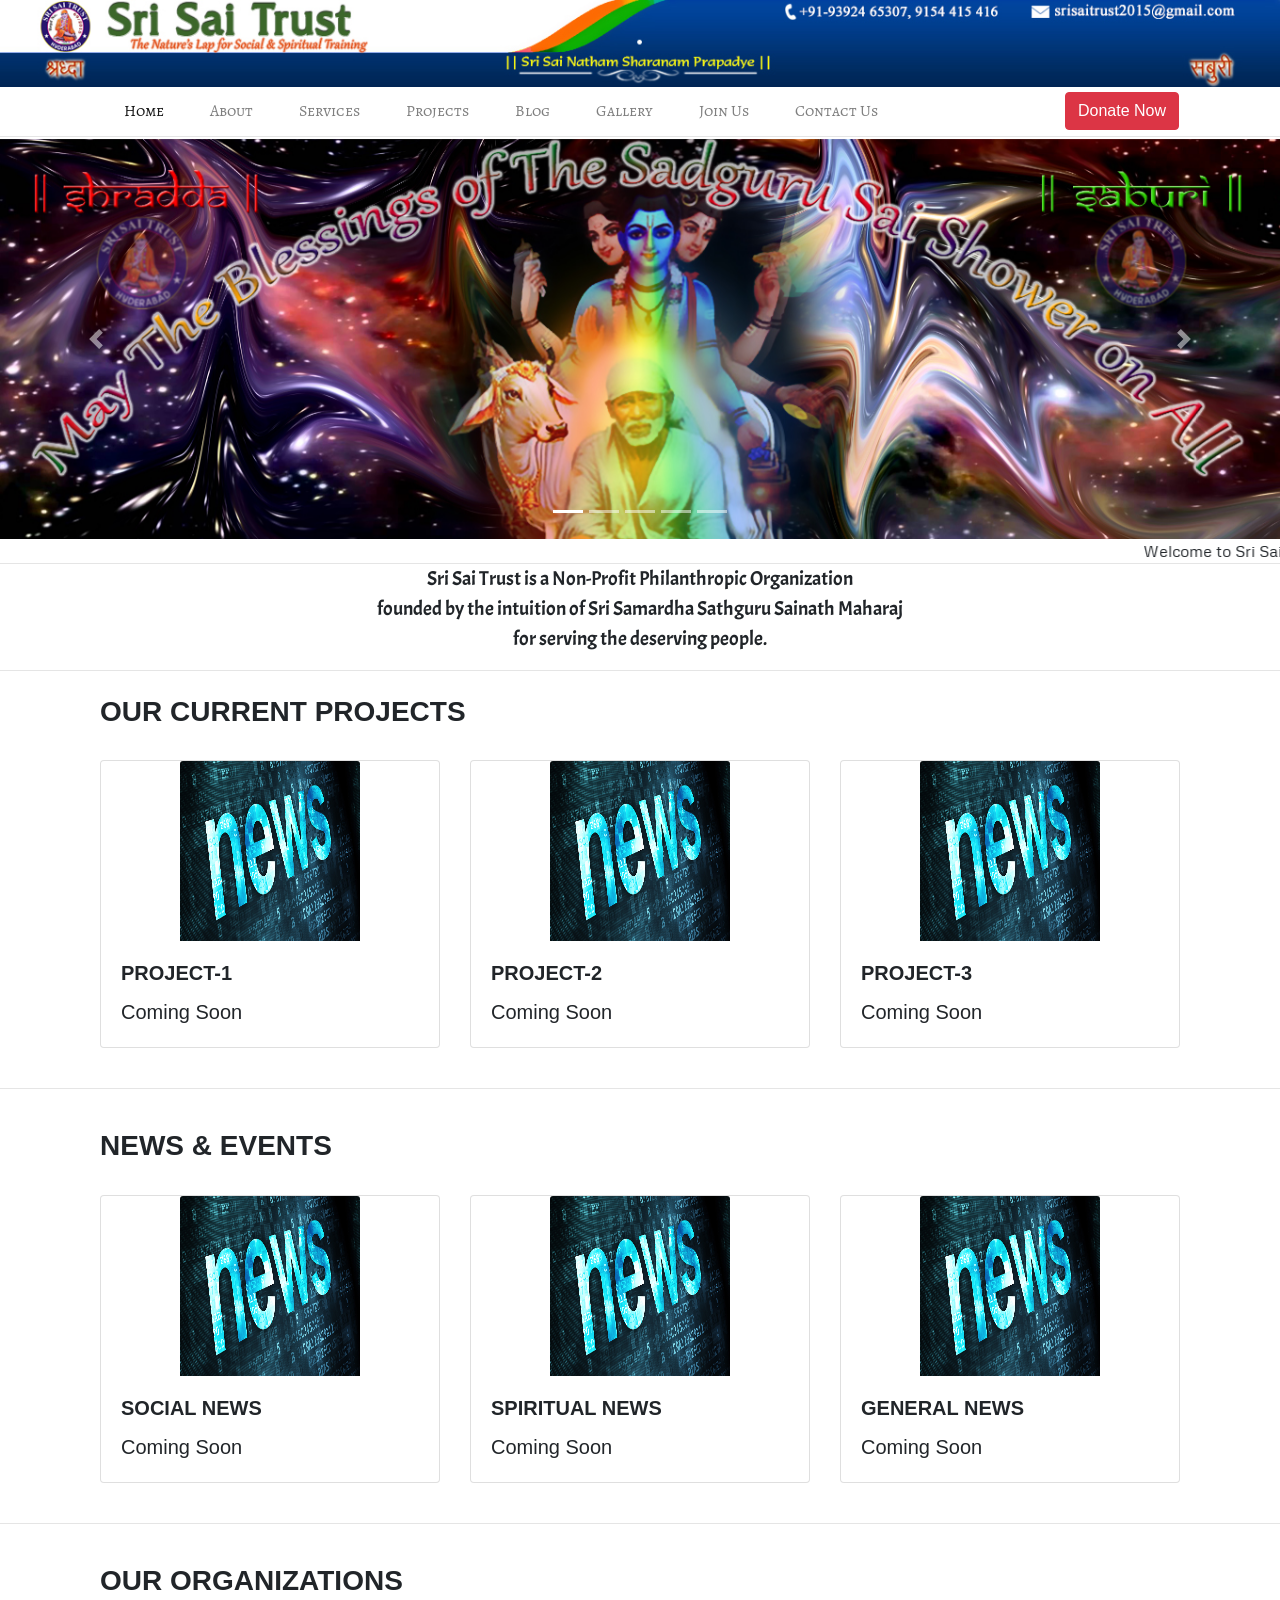
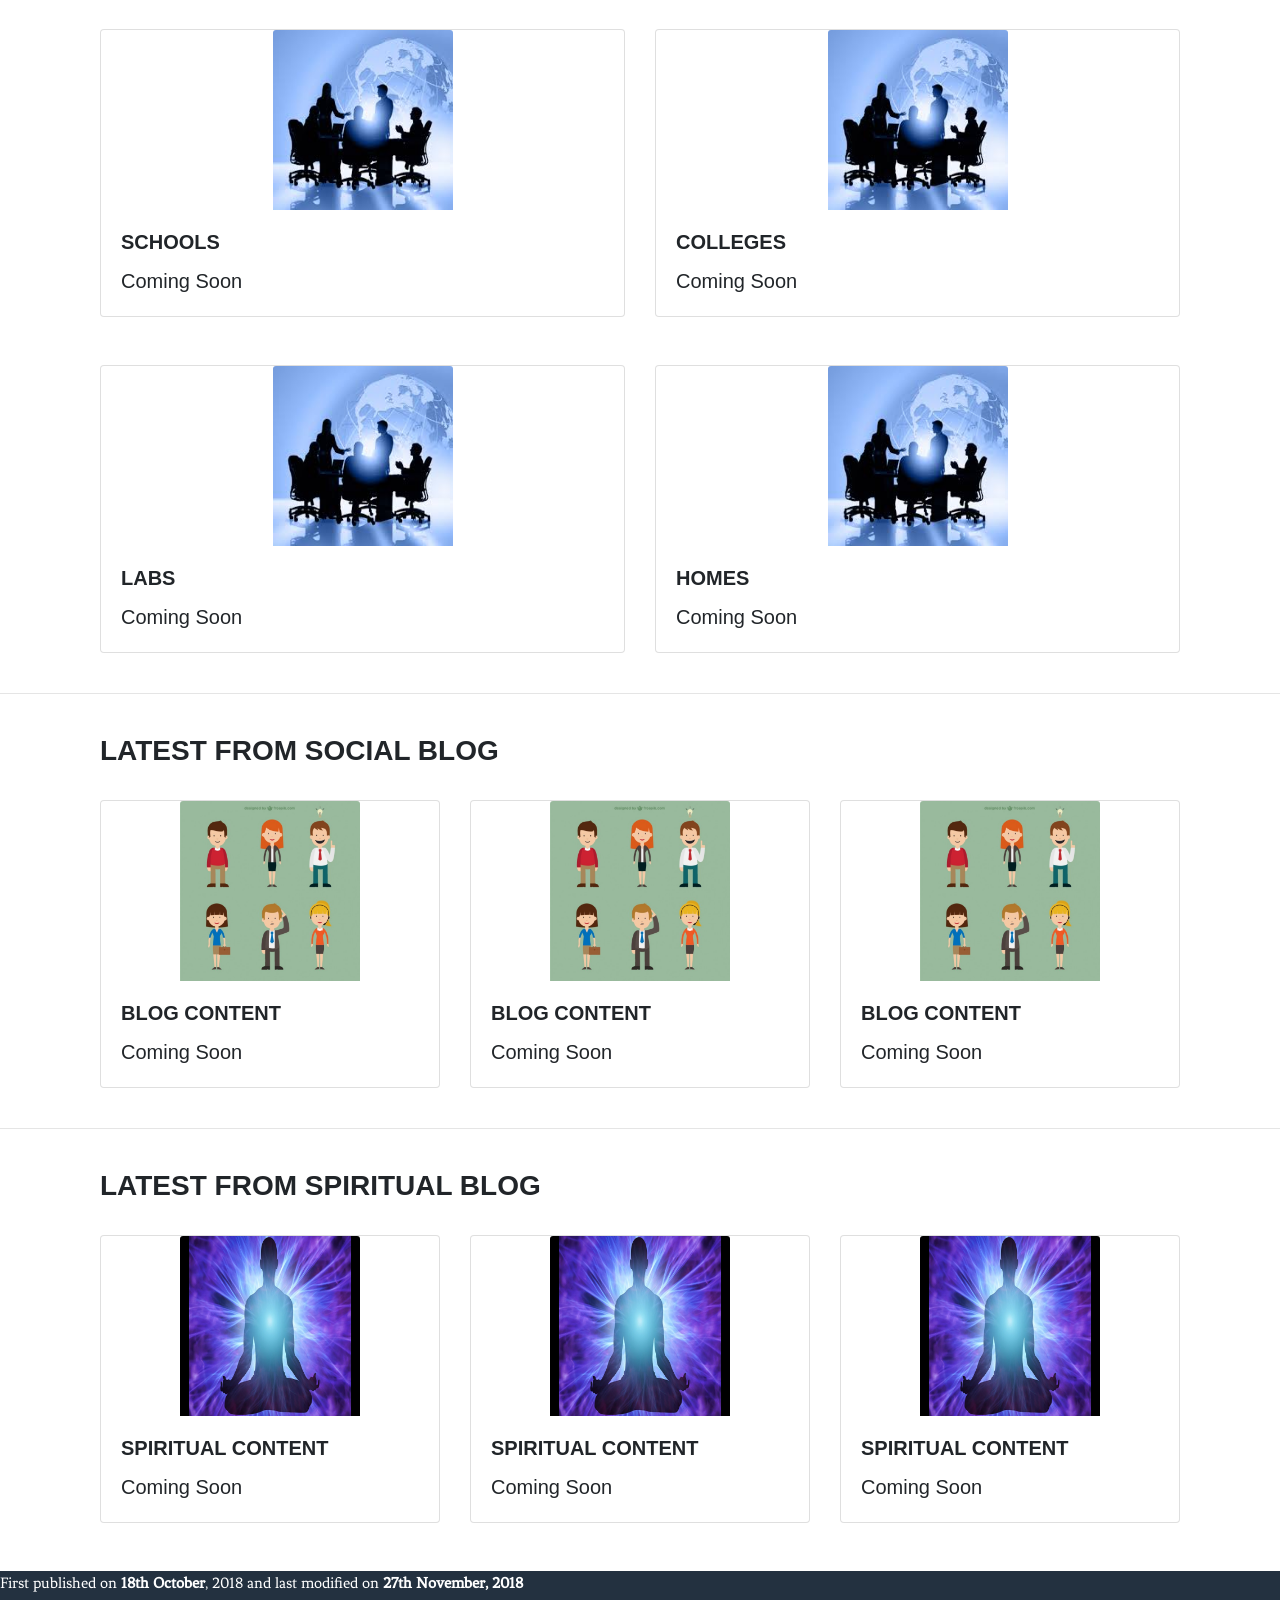
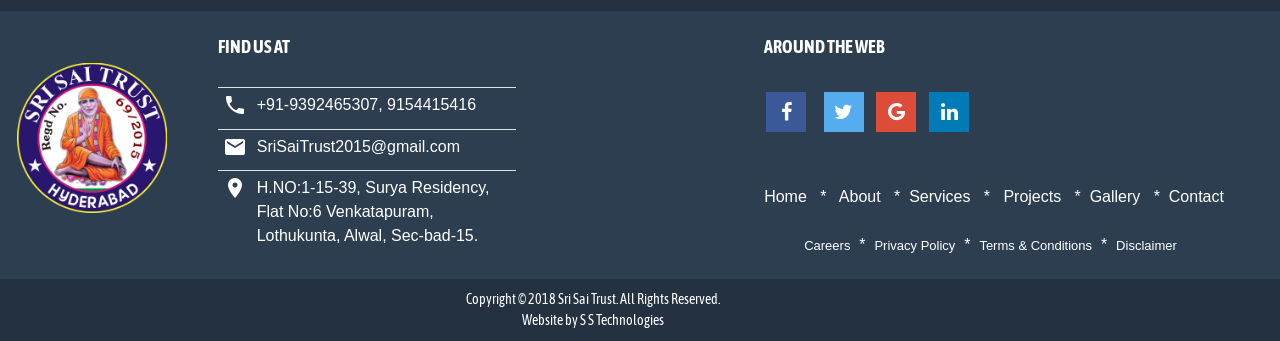
==== commit 74eaf143: "updated header and footer for upto blog" ====
--- a/index.html
+++ b/index.html
@@ -19,6 +19,9 @@
 
     <!-- Theme CSS -->
     <link href="css/freelancer.min.css" rel="stylesheet">
+	
+	<!-- Font Awesome -->
+	<link rel="stylesheet" href="https://cdnjs.cloudflare.com/ajax/libs/font-awesome/4.7.0/css/font-awesome.min.css">
 
     <link href="https://fonts.googleapis.com/css?family=Alegreya+SC:700" rel="stylesheet">
     <link href="https://fonts.googleapis.com/css?family=Asap+Condensed" rel="stylesheet">
@@ -43,7 +46,7 @@
 
 </head> 
 
-<!------------------------------------------------------------------------------------------------------------------------------------------------------------------- -->
+<!--------------------------------------------------------------------------------------------------------------------------------------------------------------------->
 
 <body>  
 
@@ -112,13 +115,13 @@
                                 <li class="nav-item dropdown">
                                     <a href="projects.html" id="menu" class="nav-link">Projects</a>
                                         <ul class="dropdown-menu">
-                                           <a href="projects.html#saijyothi"> <li class="dropdown-item">
+                                           <a  href="projects.html#saijyothi"> <li class="dropdown-item">
                                                 Sai Jyothi
                                             </li></a>
-                                            <a href="projects.html#saipriti"><li class="dropdown-item">
+                                            <a  href="projects.html#saipriti"><li class="dropdown-item">
                                                 Sai Priti
                                             </li></a>
-                                             <a href="projects.html#saikriti"><li class="dropdown-item">
+                                             <a  href="projects.html#saikriti"><li class="dropdown-item">
                                                 Sai Kriti
                                             </li></a>
                                         </ul>
@@ -251,7 +254,7 @@
                               <img class="card-img-top ml-auto mr-auto" src="img/news.jpg" style="height:180px; width:180px;" alt="Card image cap">
                               <div class="card-body">
                                 <h5 class="card-title">Project-1</h5>
-                                <p class="card-text">Details Coming Soon</p>
+                                <p class="card-text"> Coming Soon</p>
                                
                               </div>
                             </div>
@@ -466,7 +469,7 @@
            
                 <div class="row">
                     <div class="footer-col col-lg-2 footerimg">
-                       <a href="index.html"><img src="img/footerlogo.png" style=" height: 150px; width: 150px;" ></a> 
+                       <a href="index.html"><img src="img/footerlogo.png" style=" height: 150px; width: 150px; margin-top: 27px;" ></a> 
                     </div>
                     <div class="footer-col col-lg-3 footerdiv">
                         <h3 id="footercontacthead">Find Us At</h3>
@@ -498,14 +501,16 @@
                      
                     <h3 id="footercontacthead">Around the Web</h3>
                     
-                        
-                        <span> <img src="img/facebook.png"> </span> &nbsp; &nbsp; 
-                        <span> <img src="img/google.png"> </span> &nbsp; &nbsp; 
-                        <span> <img src="img/twitter.png"> </span>
+                        <span class="socialicons">
+                         <a href="#" class="fa fa-facebook"></a> &nbsp;
+                         <a href="#" class="fa fa-twitter"></a>&nbsp; 
+                        <a href="#" class="fa fa-google"></a>&nbsp;
+						<a href="#" class="fa fa-linkedin"></a> 
+						</span>
                       <br> <br> <br>
-                      <a href="index.html"><span id="footerlinks">Home</span></a> &nbsp;   *  &nbsp;   <a href="aboutus.html"><span id="footerlinks">About</span></a> &nbsp;   *  &nbsp;<a href="services.html"> <span id="footerlinks">Services</span></a> &nbsp;  * &nbsp;  <a href="projects.html"><span id="footerlinks">Projects</span></a>  &nbsp; *  &nbsp;<a href="gallery.html"><span id="footerlinks">Gallery</span></a> &nbsp; * &nbsp;<a href="contactus.html"><span id="footerlinks">Contact</span></a> <br> <br>
-
-                     &nbsp;&nbsp;&nbsp; <a href="Careers.html"><span id="footerlinks1">Careers</span></a>  &nbsp;*&nbsp; <a href="privacy.html"><span id="footerlinks1">Privacy Policy </span></a> &nbsp;*&nbsp; <a href="terms.html"><span id="footerlinks1">Terms & Conditions</span> </a> &nbsp;*&nbsp; <a href="Disclaimer.html"><span id="footerlinks1">Disclaimer</span></a>
+                      <a href="index.html"><span id="footerlinks">Home</span></a> &nbsp;   *  &nbsp;   <a href="aboutus.html"><span id="footerlinks">About</span></a> &nbsp;   *  &nbsp;<a href="services.html"><span id="footerlinks">Services</span></a> &nbsp;  * &nbsp;  <a href="projects.html"><span id="footerlinks">Projects</span></a>  &nbsp; *  &nbsp;<a href="gallery.html"><span id="footerlinks">Gallery</span></a> &nbsp; * &nbsp;<a href="contactus.html"><span id="footerlinks">Contact</span></a> <br> <br>
+
+                     &nbsp;&nbsp;&nbsp;&nbsp;&nbsp;&nbsp;&nbsp;&nbsp; <a href="Careers.html"><span id="footerlinks1">Careers</span></a>  &nbsp;*&nbsp; <a href="privacy.html"><span id="footerlinks1">Privacy Policy</span></a> &nbsp;*&nbsp; <a href="terms.html"><span id="footerlinks1">Terms & Conditions</span></a> &nbsp;*&nbsp; <a href="Disclaimer.html"><span id="footerlinks1">Disclaimer</span></a>
 
                       
                         </div>                 
@@ -523,11 +528,7 @@
                         <p id="copyright">Copyright © 2018 Sri Sai Trust. All Rights Reserved. <br>Website by S S Technologies</p>
  
                     </div>
-                     <div class="col-lg-1">
-                      <!-- Start of CuterCounter Code -->
-                            <a href="http://www.cutercounter.com/" target="_blank"><img src="http://www.cutercounter.com/hit.php?id=gfqfxo&nd=6&style=65" border="0" alt="hit counter"></a>
-                      <!-- End of CuterCounter Code -->
-                    </div>
+                    
                 </div>
             </div>
         </div>
--- a/css/style.css
+++ b/css/style.css
@@ -34,11 +34,15 @@
   padding-left:15px;
   padding-right:15px;
    font-family: 'Alegreya SC', serif;
-
-
 }
 
+.dropdown-menu >  a {
+  text-decoration: none !important;
+}
 
+.socialicons > a {
+  text-decoration: none !important;
+}	
 #donatebtn {
   margin-top: 4px;
   margin-left: 200px; 
@@ -114,7 +118,39 @@
   font-size: 13px;
   text-align: center;
 }
-a {
-    text-decoration: none !important;
+
+
+
+
+.fa {
+  padding: 10px;
+  font-size: 20px;
+  width: 40px;
+  text-align: center;
+  text-decoration: none;
+  margin: 5px 2px;
 }
 
+.fa:hover {
+    opacity: 0.7;
+}
+
+.fa-facebook {
+  background: #3B5998;
+  color: white;
+}
+
+.fa-twitter {
+  background: #55ACEE;
+  color: white;
+}
+
+.fa-google {
+  background: #dd4b39;
+  color: white;
+}
+
+.fa-linkedin {
+  background: #007bb5;
+  color: white;
+}
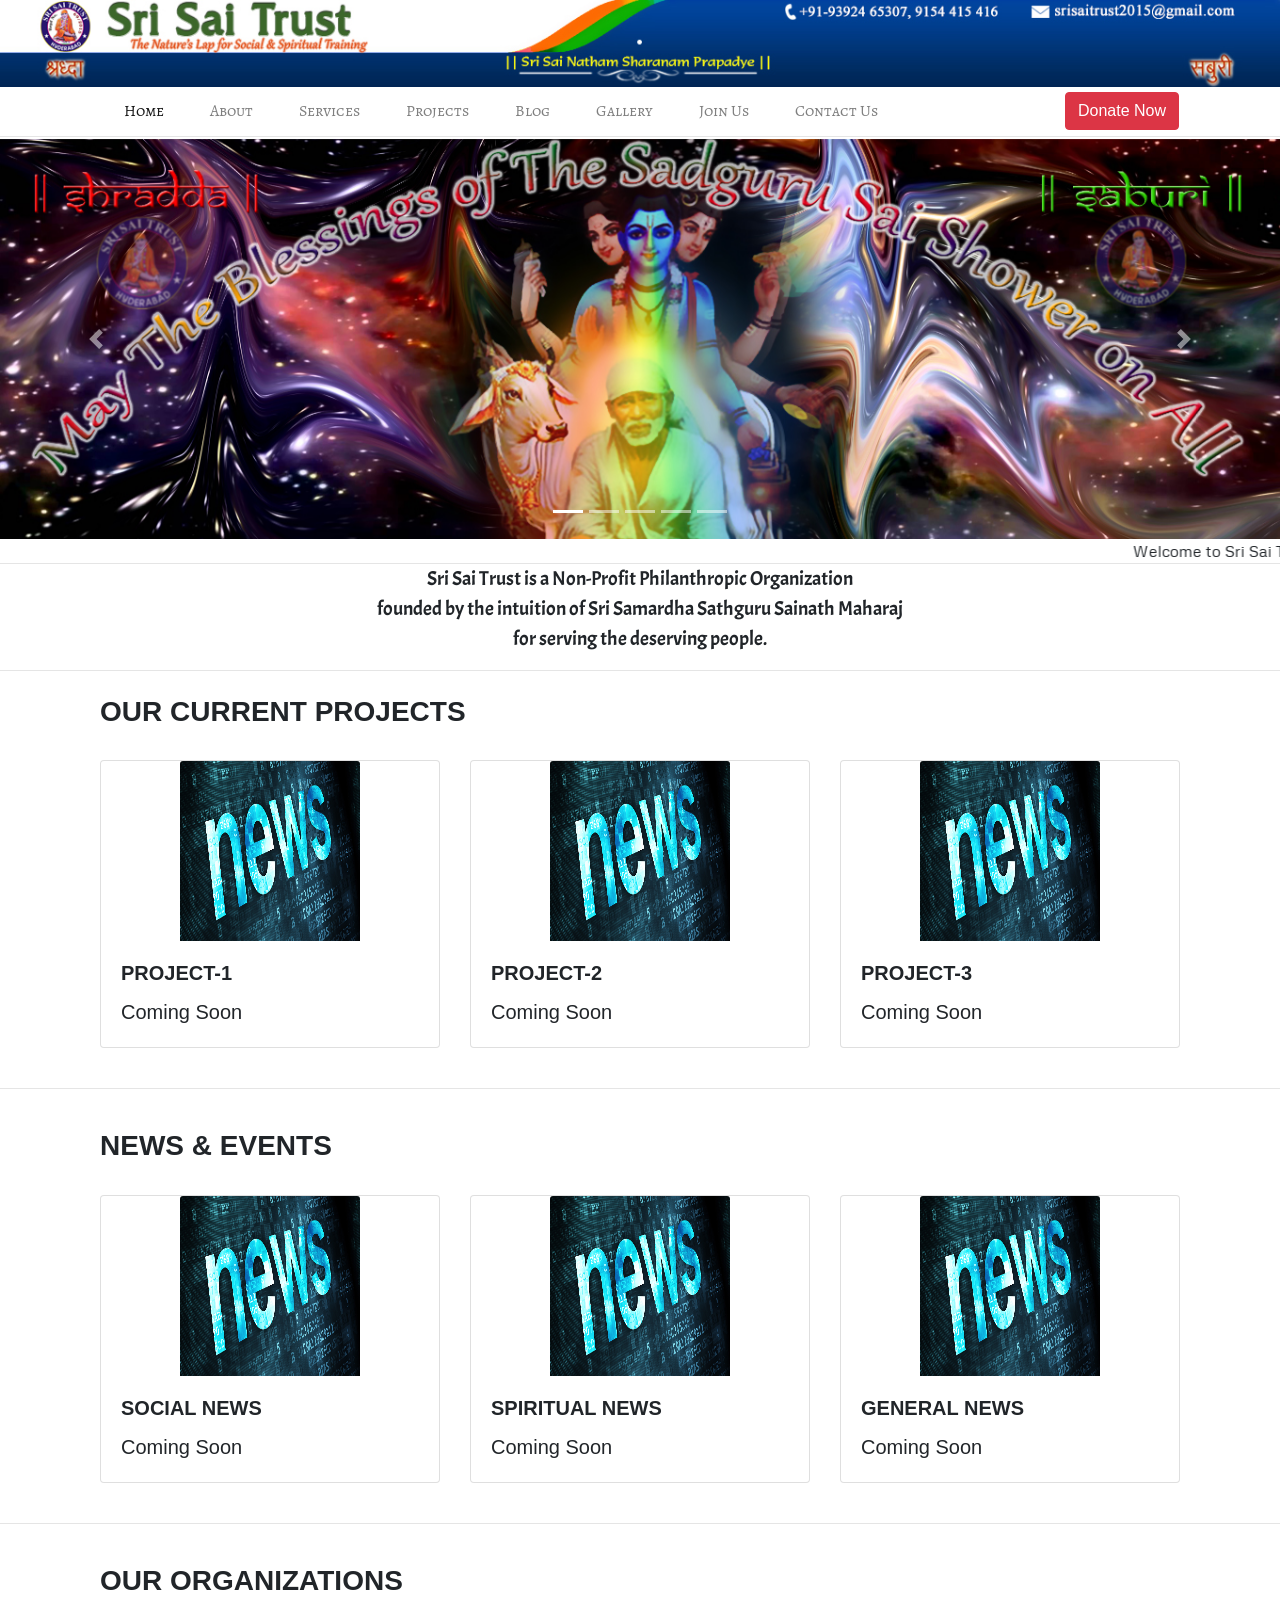
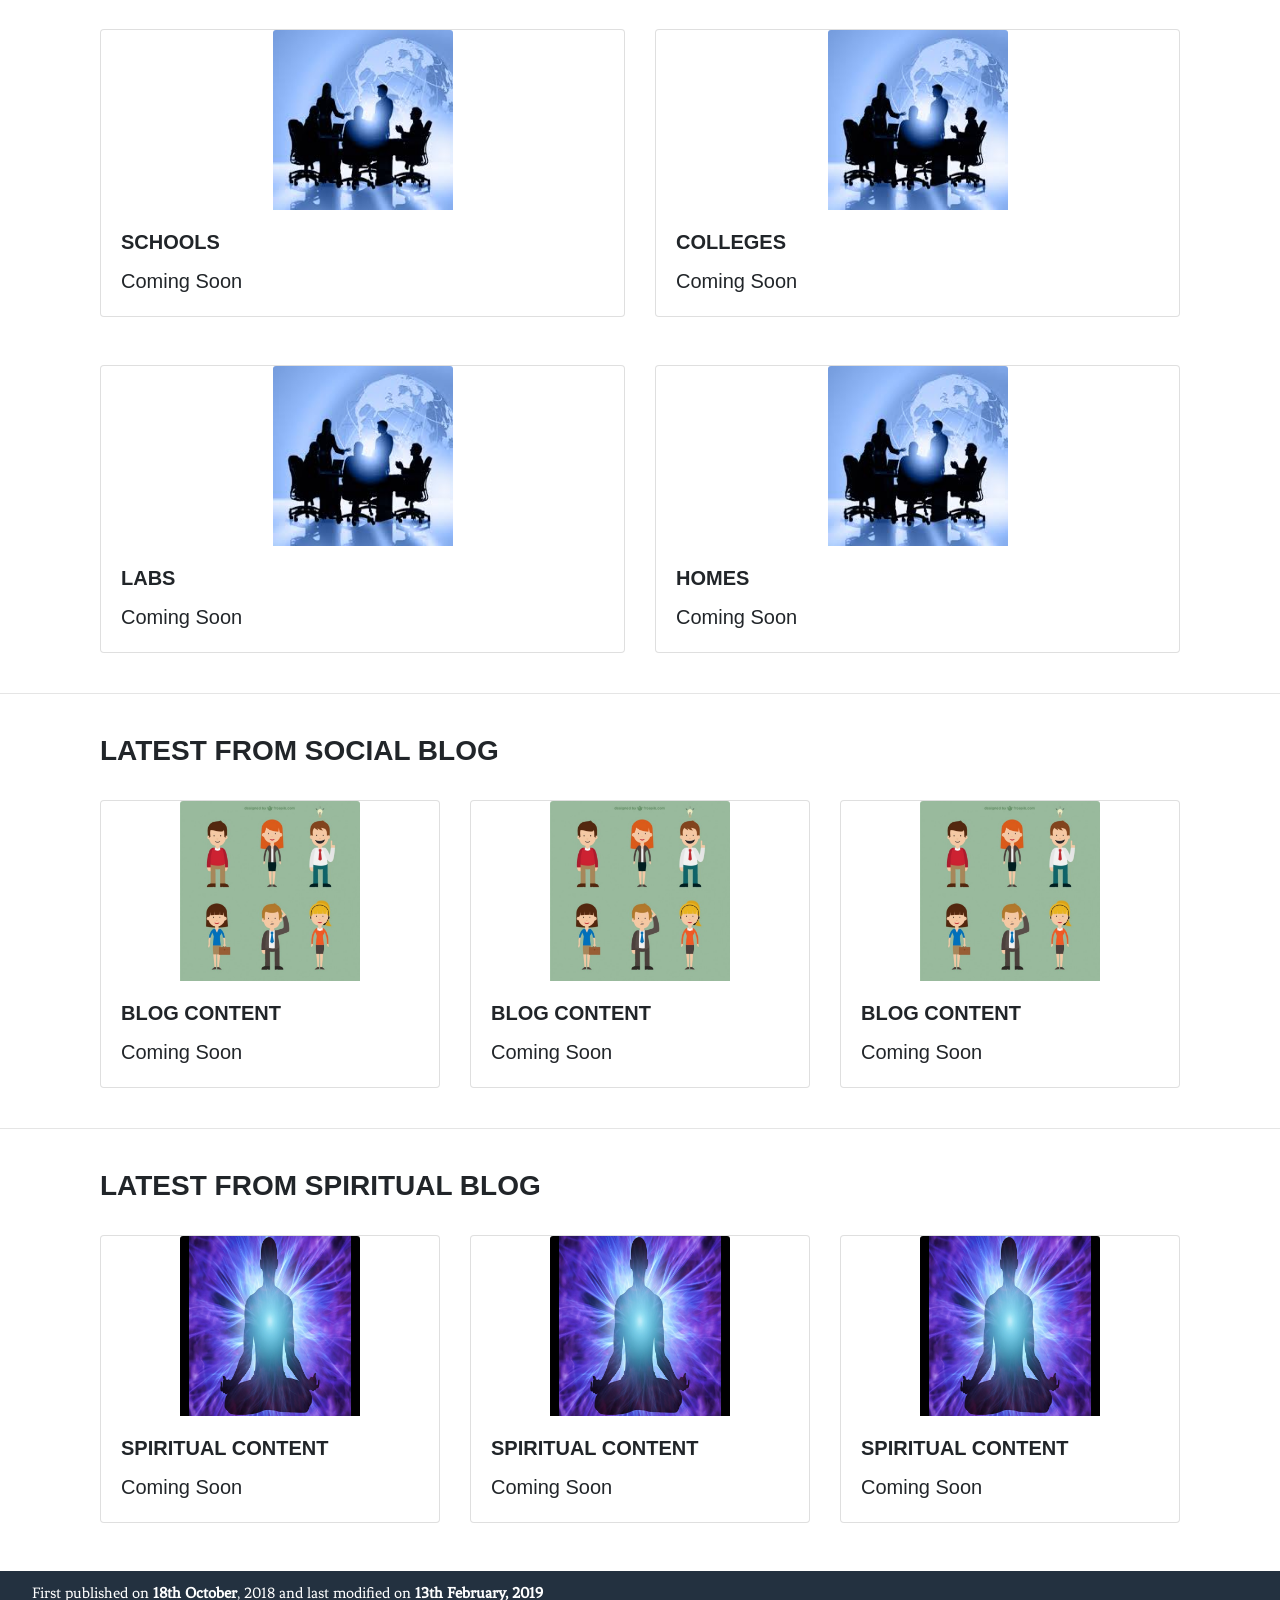
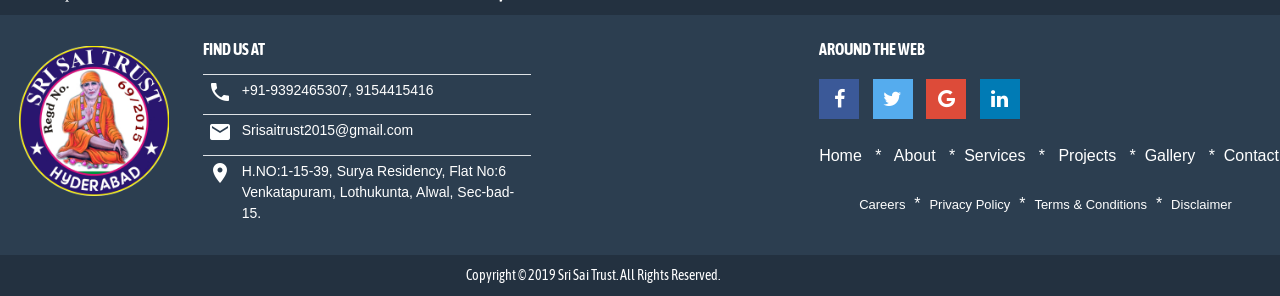
==== commit 3fa017c0: "changes to footer" ====
--- a/index.html
+++ b/index.html
@@ -456,7 +456,7 @@
     <div class="row socialmedia" >
                 <div class="col-lg-6">
 
-                  <p id="publication"> First published on <b>18th October</b>, 2018 and last modified on <b>27th November, 2018</b> </p>
+                  <p id="publication"> First published on <b>18th October</b>, 2018 and last modified on <b>13th February, 2019</b> </p>
                                  
                 </div>
 
@@ -468,11 +468,11 @@
         <div class="footer-above" style="padding-top: 25px;">
            
                 <div class="row">
-                    <div class="footer-col col-lg-2 footerimg">
-                       <a href="index.html"><img src="img/footerlogo.png" style=" height: 150px; width: 150px; margin-top: 27px;" ></a> 
+                    <div class="footer-col col-lg-2 footerimg" style="margin-bottom: 0px;>
+                       <a href="index.html"><img class="footerimg" src="img/footerlogo.png"></a> 
                     </div>
                     <div class="footer-col col-lg-3 footerdiv">
-                        <h3 id="footercontacthead">Find Us At</h3>
+                        <h3 id="contactusat">Find Us At</h3>
                         
                         <table class="table table-sm table-borderless footercontactdetails">
 
@@ -483,7 +483,7 @@
                               </tr>
                               <tr>
                                 <td><i class="material-icons">email</i></td>
-                                <td><a href="privacy.html" style="color: white;">SriSaiTrust2015@gmail.com<td>
+                                <td>Srisaitrust2015@gmail.com<td>
                               </tr>
                               <tr>
                                 <td><i class="material-icons">place</i></td>
@@ -502,16 +502,16 @@
                     <h3 id="footercontacthead">Around the Web</h3>
                     
                         <span class="socialicons">
-                         <a href="#" class="fa fa-facebook"></a> &nbsp;
-                         <a href="#" class="fa fa-twitter"></a>&nbsp; 
-                        <a href="#" class="fa fa-google"></a>&nbsp;
+                         <a href="#" class="fa fa-facebook"></a> 
+                         <a href="#" class="fa fa-twitter"></a>
+                        <a href="#" class="fa fa-google"></a>
 						<a href="#" class="fa fa-linkedin"></a> 
 						</span>
-                      <br> <br> <br>
+                      <div class="footerlinksalign">
                       <a href="index.html"><span id="footerlinks">Home</span></a> &nbsp;   *  &nbsp;   <a href="aboutus.html"><span id="footerlinks">About</span></a> &nbsp;   *  &nbsp;<a href="services.html"><span id="footerlinks">Services</span></a> &nbsp;  * &nbsp;  <a href="projects.html"><span id="footerlinks">Projects</span></a>  &nbsp; *  &nbsp;<a href="gallery.html"><span id="footerlinks">Gallery</span></a> &nbsp; * &nbsp;<a href="contactus.html"><span id="footerlinks">Contact</span></a> <br> <br>
-
+												
                      &nbsp;&nbsp;&nbsp;&nbsp;&nbsp;&nbsp;&nbsp;&nbsp; <a href="Careers.html"><span id="footerlinks1">Careers</span></a>  &nbsp;*&nbsp; <a href="privacy.html"><span id="footerlinks1">Privacy Policy</span></a> &nbsp;*&nbsp; <a href="terms.html"><span id="footerlinks1">Terms & Conditions</span></a> &nbsp;*&nbsp; <a href="Disclaimer.html"><span id="footerlinks1">Disclaimer</span></a>
-
+						</div>	
                       
                         </div>                 
                     
@@ -525,7 +525,7 @@
                 <div class="row">
                    
                     <div class="col-lg-11">
-                        <p id="copyright">Copyright © 2018 Sri Sai Trust. All Rights Reserved. <br>Website by S S Technologies</p>
+                        <p id="copyright">Copyright © 2019 Sri Sai Trust. All Rights Reserved. </p>
  
                     </div>
                     
--- a/css/style.css
+++ b/css/style.css
@@ -42,10 +42,21 @@
 
 .socialicons > a {
   text-decoration: none !important;
+  margin-left: 7px;
 }	
+
+.socialicons {
+margin-left: 63px;
+}
 #donatebtn {
   margin-top: 4px;
   margin-left: 200px; 
+}
+
+#contactusat {
+	 font-family: 'Asap Condensed', sans-serif;
+  font-size: 16px;
+	
 }
 
 .marqueescroll {
@@ -56,7 +67,9 @@
 	text-align: center;
   font-family: 'Acme', sans-serif;
 }
-
+footer h3 {
+	margin-bottom: 15px;
+}
 .carousel {
   width: 100%;
   height: 100%;
@@ -81,8 +94,12 @@
 
 .footerimg {
   text-align: center;
-  padding-right: 20px;
   border-bottom: 0px;
+    margin-bottom: 0px;
+    padding-right: 0px;
+    padding-left: 0px;
+	height: 150px;width: 150px;margin-top: 3px;
+
 }
 
 }
@@ -96,16 +113,27 @@
 #publication {
   font-family: 'Fenix', serif;
   font-size: 16px;
+  margin-top: 10px; 
+  margin-bottom: 10px; 
+  margin-left: 32px;
 }
 
 .footercontactdetails {
-  font-family: 'Times New Roman'
-  font-size: 15px;
+  font-family: 'Lato,'Helvetica Neue',Helvetica,Arial,sans-serif';
+  font-size: 14px;
 }
 
 #footercontacthead {
   font-family: 'Asap Condensed', sans-serif;
-  font-size: 18px;
+  font-size: 16px;
+  margin-left: 70px;
+}
+
+.footerdiv {
+	
+	    padding-left: 0px;
+    padding-right: 0px;
+    margin-bottom: 0px;
 }
 
 #footerlinks {
@@ -113,13 +141,22 @@
   color: white;
 }
 
+.footerlinksalign {
+	
+    margin-left: 70px;
+    margin-top: 20px;
+
+}
 #footerlinks1 {
   color: white;
   font-size: 13px;
   text-align: center;
 }
 
-
+.footer-below {
+padding-top: 5px;
+    padding-bottom: 5px;
+}
 
 
 .fa {
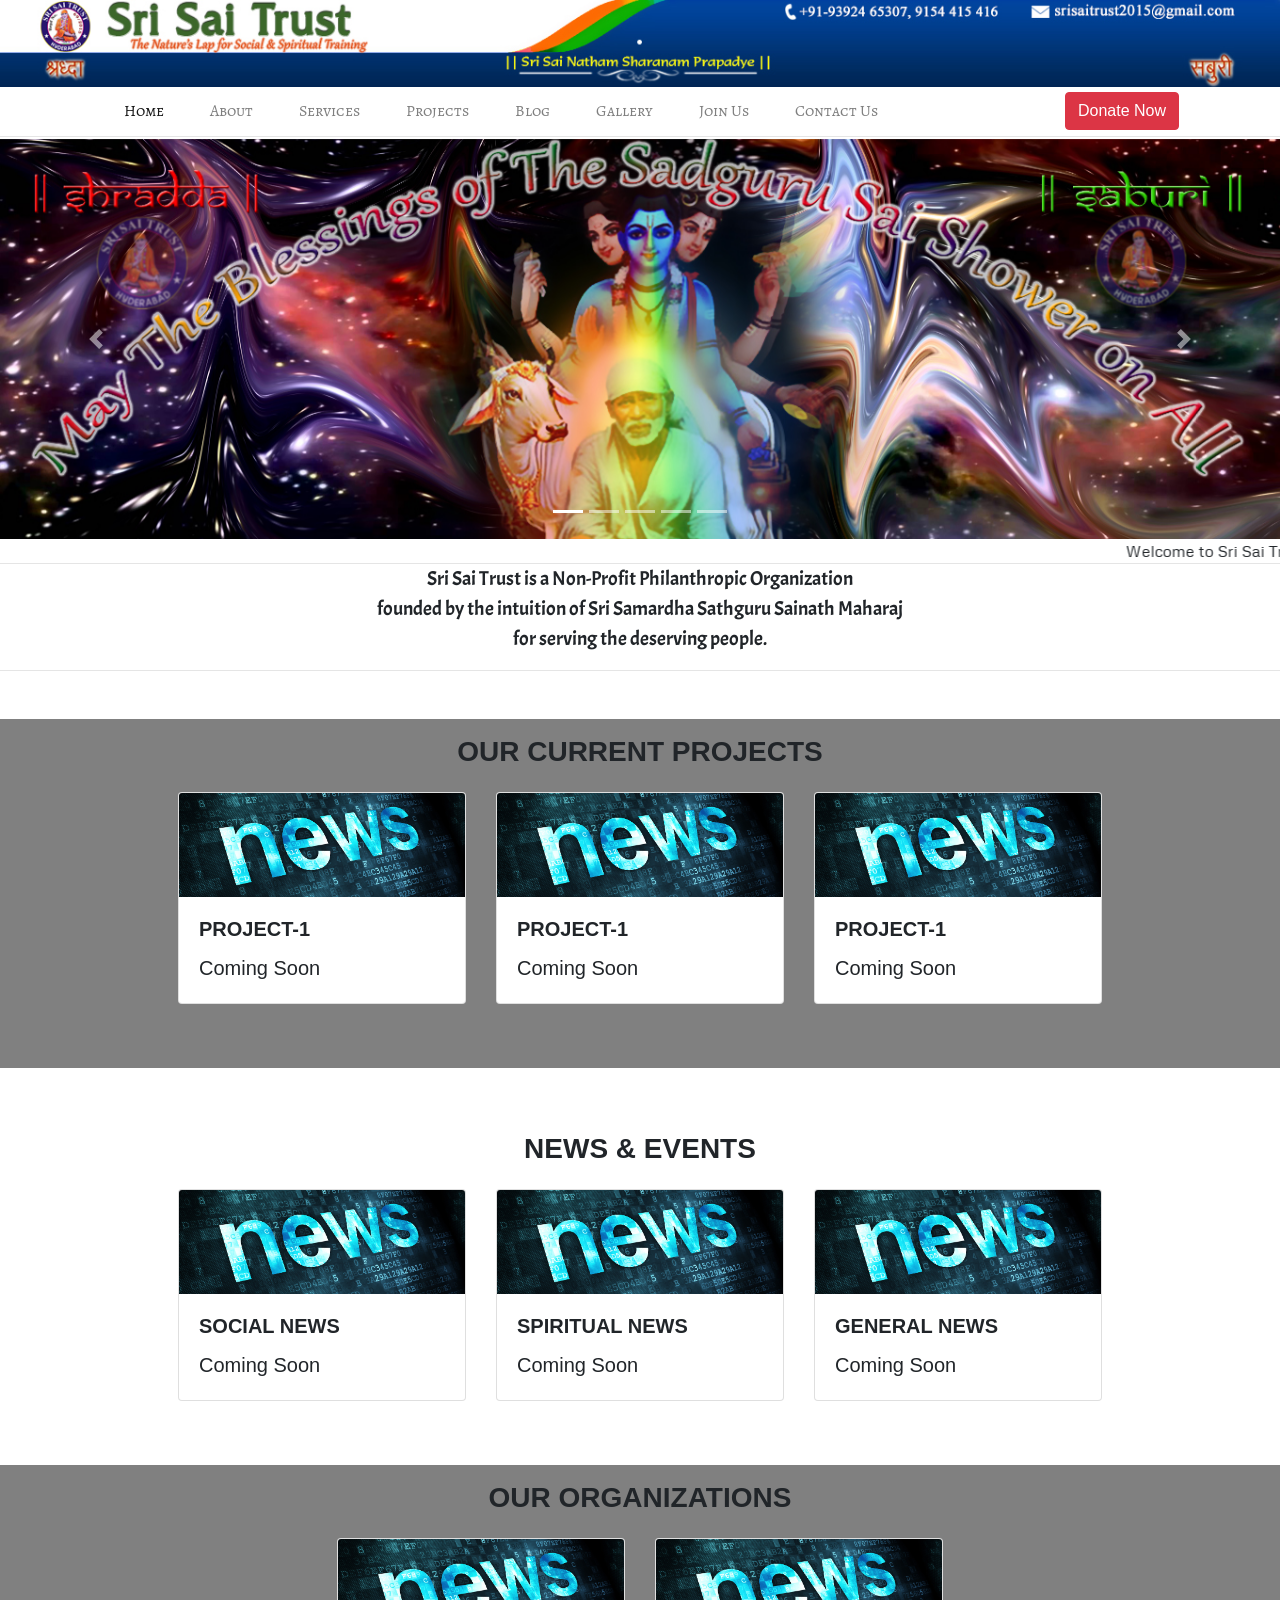
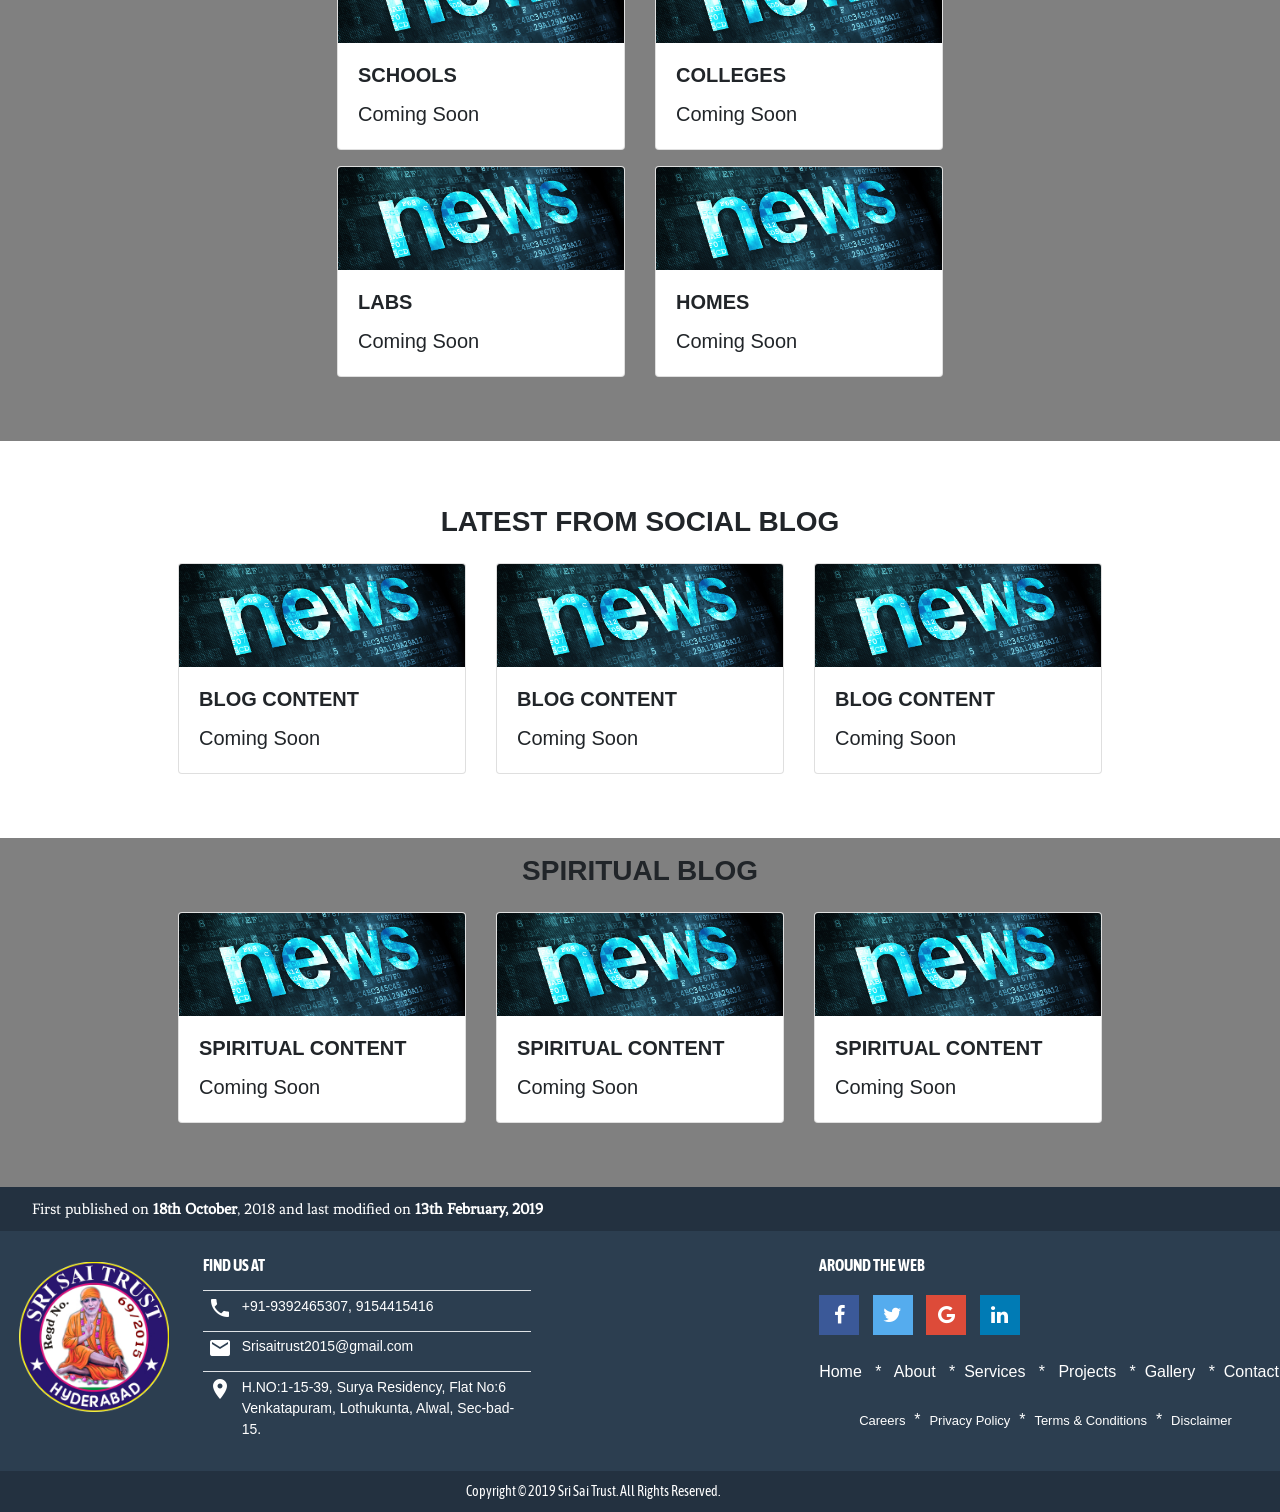
==== commit e44b1f77: "overlays added to index page content" ====
--- a/index.html
+++ b/index.html
@@ -243,215 +243,237 @@
      </p>
 <hr id="deschr">
 <br>
-<div class="container">
-        <div id="row">
-                  <div class="col-md-12 col-lg-12 col-xs-12">
-                          <h3> Our Current Projects </h3>
-                          
-                          <br>
-                      <div class="card-deck">
-                            <div class="card" style="width: 18rem;">
-                              <img class="card-img-top ml-auto mr-auto" src="img/news.jpg" style="height:180px; width:180px;" alt="Card image cap">
+<div class="overlay">            
+<div class="container-fluid mt-4">
+		<h3 class="row justify-content-center" style="
+    margin-top: 0px;
+    padding-top: 16px;
+    padding-bottom: 16px;"> Our Current Projects </h3>
+    <div class="row justify-content-center">
+		<div class="col-auto mb-3">
+            <div class="card" style="width: 18rem;">
+                              <img class="card-img-top ml-auto mr-auto" src="img/news.jpg" style="" alt="Card image cap">
                               <div class="card-body">
                                 <h5 class="card-title">Project-1</h5>
                                 <p class="card-text"> Coming Soon</p>
                                
                               </div>
-                            </div>
-                            <div class="card" style="width: 18rem;">
-                              <img class="card-img-top ml-auto mr-auto" src="img/news.jpg" style="height:180px; width:180px;" alt="Card image cap">
-                              <div class="card-body">
-                                <h5 class="card-title">Project-2</h5>
-                                <p class="card-text">Coming Soon</p>
-                              
-                              </div>
-                            </div>
-                            <div class="card" style="width: 18rem;">
-                              <img class="card-img-top ml-auto mr-auto" src="img/news.jpg" style="height:180px; width:180px;"alt="Card image cap">
-                              <div class="card-body">
-                                <h5 class="card-title">Project-3</h5>
-                                <p class="card-text">Coming Soon</p>
-                              </div>
-                            </div>
-                          </div>
-                  </div>
-        </div>
-</div>
+		    </div>
+        </div>
+        <div class="col-auto mb-3">
+            <div class="card" style="width: 18rem;">
+                              <img class="card-img-top ml-auto mr-auto" src="img/news.jpg" style="" alt="Card image cap">
+                              <div class="card-body">
+                                <h5 class="card-title">Project-1</h5>
+                                <p class="card-text"> Coming Soon</p>
+                               
+                              </div>
+		    </div>
+        </div>
+        <div class="col-auto mb-3">
+            <div class="card" style="width: 18rem;">
+                              <img class="card-img-top ml-auto mr-auto" src="img/news.jpg" style="" alt="Card image cap">
+                              <div class="card-body">
+                                <h5 class="card-title">Project-1</h5>
+                                <p class="card-text"> Coming Soon</p>
+                               
+                              </div>
+		    </div>
+        </div>
+    </div>
+	<br>
+	<br>
+</div>
+</div>
+
+
 <br>
 
-<hr>
+<div class="container-fluid mt-4">
+		<h3 class="row justify-content-center" style="
+    margin-top: 0px;
+    padding-top: 16px;
+    padding-bottom: 16px;"> News & Events </h3>
+    <div class="row justify-content-center">
+		<div class="col-auto mb-3">
+            <div class="card" style="width: 18rem;">
+                              <img class="card-img-top ml-auto mr-auto" src="img/news.jpg" style="" alt="Card image cap">
+                              <div class="card-body">
+                                <h5 class="card-title">Social News</h5>
+                                <p class="card-text"> Coming Soon</p>
+                               
+                              </div>
+		    </div>
+        </div>
+        <div class="col-auto mb-3">
+            <div class="card" style="width: 18rem;">
+                              <img class="card-img-top ml-auto mr-auto" src="img/news.jpg" style="" alt="Card image cap">
+                              <div class="card-body">
+                                <h5 class="card-title">Spiritual News</h5>
+                                <p class="card-text"> Coming Soon</p>
+                               
+                              </div>
+		    </div>
+        </div>
+        <div class="col-auto mb-3">
+            <div class="card" style="width: 18rem;">
+                              <img class="card-img-top ml-auto mr-auto" src="img/news.jpg" style="" alt="Card image cap">
+                              <div class="card-body">
+                                <h5 class="card-title">General News</h5>
+                                <p class="card-text"> Coming Soon</p>
+                               
+                              </div>
+		    </div>
+        </div>
+    </div>
+	
+</div>
 <br>
-<div class="container">
-<div id="row">
-    <div class="col-md-12 col-sm-12 col-lg-12 col-xs-12">
-       
-        <h3>News & Events</h3>
-      
-        <br>
-<div class="card-deck">
-  <div class="card" style="width: 18rem;">
-    <img class="card-img-top ml-auto mr-auto" src="img/news.jpg" style="height:180px; width:180px;" alt="Card image cap">
-    <div class="card-body">
-      <h5 class="card-title">Social News</h5>
-      <p class="card-text">Coming Soon</p>
-     
-    </div>
-  </div>
-  <div class="card" style="width: 18rem;">
-    <img class="card-img-top ml-auto mr-auto" src="img/news.jpg" style="height:180px; width:180px;" alt="Card image cap">
-    <div class="card-body">
-      <h5 class="card-title">Spiritual News</h5>
-      <p class="card-text">Coming Soon</p>
-    
-    </div>
-  </div>
-  <div class="card" style="width: 18rem;">
-    <img class="card-img-top ml-auto mr-auto" src="img/news.jpg" style="height:180px; width:180px;"alt="Card image cap">
-    <div class="card-body">
-      <h5 class="card-title">General News</h5>
-      <p class="card-text">Coming Soon</p>
-    </div>
-  </div>
-</div>
-
-    </div> 
-</div>
-</div>
+
+<div class="overlay">            
+<div class="container-fluid mt-4">
+		<h3 class="row justify-content-center" style="
+    margin-top: 0px;
+    padding-top: 16px;
+    padding-bottom: 16px;"> Our Organizations </h3>
+    <div class="row justify-content-center">
+		<div class="col-auto mb-3">
+            <div class="card" style="width: 18rem;">
+                              <img class="card-img-top ml-auto mr-auto" src="img/news.jpg" style="" alt="Card image cap">
+                              <div class="card-body">
+                                <h5 class="card-title">Schools</h5>
+                                <p class="card-text"> Coming Soon</p>
+                               
+                              </div>
+		    </div>
+        </div>
+        <div class="col-auto mb-3">
+            <div class="card" style="width: 18rem;">
+                              <img class="card-img-top ml-auto mr-auto" src="img/news.jpg" style="" alt="Card image cap">
+                              <div class="card-body">
+                                <h5 class="card-title">Colleges</h5>
+                                <p class="card-text"> Coming Soon</p>
+                               
+                              </div>
+		    </div>
+        </div>
+	</div>
+	<div class="row justify-content-center">
+        <div class="col-auto mb-3">
+            <div class="card" style="width: 18rem;">
+                              <img class="card-img-top ml-auto mr-auto" src="img/news.jpg" style="" alt="Card image cap">
+                              <div class="card-body">
+                                <h5 class="card-title">Labs</h5>
+                                <p class="card-text"> Coming Soon</p>
+                               
+                              </div>
+		    </div>
+        </div>
+		<div class="col-auto mb-3">
+            <div class="card" style="width: 18rem;">
+                              <img class="card-img-top ml-auto mr-auto" src="img/news.jpg" style="" alt="Card image cap">
+                              <div class="card-body">
+                                <h5 class="card-title">Homes</h5>
+                                <p class="card-text"> Coming Soon</p>
+                               
+                              </div>
+		    </div>
+        </div>
+	</div>
+    </div>
+	<br>
+	<br>
+</div>
+</div>
+
 <br>
 
-<hr>
-<br>
-<div class="container"> 
-<div id="row">
-    <div class="col-md-12 col-lg-12 col-xs-12">
-        <h3>Our Organizations</h3>
-       <br>
-        <div class="card-deck">
-  <div class="card">
-    <img class="card-img-top ml-auto mr-auto" src="img/organization.jpg" style="height: 180px; width: 180px;" alt="Card image cap">
-    <div class="card-body">
-      <h5 class="card-title">Schools</h5>
-      <p class="card-text">Coming Soon</p>
-    </div>
-
-  </div>
-  <div class="card">
-    <img class="card-img-top ml-auto mr-auto" src="img/organization.jpg" style="height: 180px; width: 180px;"alt="Card image cap">
-    <div class="card-body">
-      <h5 class="card-title">Colleges</h5>
-      <p class="card-text">Coming Soon</p>
-    </div>
-
-  </div>
-</div>
-<br>
-<br>
- <div class="card-deck">
-  <div class="card">
-    <img class="card-img-top ml-auto mr-auto" src="img/organization.jpg" style="height: 180px; width: 180px;" alt="Card image cap">
-    <div class="card-body">
-      <h5 class="card-title">Labs</h5>
-      <p class="card-text">Coming Soon</p>
-    </div>
-
-  </div>
-  <div class="card">
-    <img class="card-img-top ml-auto mr-auto" src="img/organization.jpg" style="height: 180px; width: 180px;" alt="Card image cap">
-    <div class="card-body">
-      <h5 class="card-title">Homes</h5>
-      <p class="card-text">Coming Soon</p>
-    </div>
-  </div>
-</div>
-
-</div>
-    </div>
-</div>
-</div>
-<br>
-
-<hr>
-<br>
-<div class="container"> 
-<div id="row">
-    <div class="col-lg-12 col-md-12">
-        
-        <h3> Latest from Social Blog </h3>
- <br>      
-        <div class="card-deck">
-  <div class="card">
-    <img class="card-img-top ml-auto mr-auto" src="img/social.jpg" style="height:180px; width:180px;" alt="Card image cap">
-    <div class="card-body">
-      <h5 class="card-title">Blog Content</h5>
-      <p class="card-text">Coming Soon</p>
-    </div>
-  </div>
-  <div class="card">
-    <img class="card-img-top ml-auto mr-auto" src="img/social.jpg" style="height:180px; width:180px;" alt="Card image cap">
-    <div class="card-body">
-      <h5 class="card-title">Blog Content</h5>
-      <p class="card-text">Coming Soon</p>
-    
-    </div>
-  </div>
-  <div class="card">
-    <img class="card-img-top ml-auto mr-auto" src="img/social.jpg" style="height:180px; width:180px;"alt="Card image cap">
-    <div class="card-body">
-      <h5 class="card-title">Blog Content</h5>
-      <p class="card-text">Coming Soon</p>
-      
-    </div>
-  </div>
-</div>
-
-    </div>
-</div>
-</div>
-<br>
-
-<hr>
-<br>
-<div class="container">
-<div id="row">
-    <div class="col-lg-12 col-md-12">
-        
-        <h3>Latest from Spiritual Blog</h3>
-        <br>
-        <div class="card-deck">
-  <div class="card">
-    <img class="card-img-top ml-auto mr-auto" src="img/spiritual.jpg" style="height:180px; width:180px;" alt="Card image cap">
-    <div class="card-body">
-      <h5 class="card-title">Spiritual Content</h5>
-      <p class="card-text">Coming Soon</p>
-     
-    </div>
-  </div>
-  <div class="card">
-    <img class="card-img-top ml-auto mr-auto" src="img/spiritual.jpg" style="height:180px; width:180px;" alt="Card image cap">
-    <div class="card-body">
-      <h5 class="card-title">Spiritual Content</h5>
-      <p class="card-text">Coming Soon</p>
-     
-    </div>
-  </div>
-  <div class="card">
-    <img class="card-img-top ml-auto mr-auto" src="img/spiritual.jpg" style="height:180px; width:180px;"alt="Card image cap">
-    <div class="card-body">
-      <h5 class="card-title">Spiritual Content</h5>
-      <p class="card-text">Coming Soon</p>
-     
-    </div>
-  </div>
-</div>
-
-    </div>
-</div>
-  </div>   
-
-<br>
-<br>
-
-
+<div class="container-fluid mt-4">
+		<h3 class="row justify-content-center" style="
+    margin-top: 0px;
+    padding-top: 16px;
+    padding-bottom: 16px;"> Latest from Social Blog </h3>
+    <div class="row justify-content-center">
+		<div class="col-auto mb-3">
+            <div class="card" style="width: 18rem;">
+                              <img class="card-img-top ml-auto mr-auto" src="img/news.jpg" style="" alt="Card image cap">
+                              <div class="card-body">
+                                <h5 class="card-title">Blog Content</h5>
+                                <p class="card-text"> Coming Soon</p>
+                               
+                              </div>
+		    </div>
+        </div>
+        <div class="col-auto mb-3">
+            <div class="card" style="width: 18rem;">
+                              <img class="card-img-top ml-auto mr-auto" src="img/news.jpg" style="" alt="Card image cap">
+                              <div class="card-body">
+                                <h5 class="card-title">Blog Content</h5>
+                                <p class="card-text"> Coming Soon</p>
+                               
+                              </div>
+		    </div>
+        </div>
+        <div class="col-auto mb-3">
+            <div class="card" style="width: 18rem;">
+                              <img class="card-img-top ml-auto mr-auto" src="img/news.jpg" style="" alt="Card image cap">
+                              <div class="card-body">
+                                <h5 class="card-title">Blog Content</h5>
+                                <p class="card-text"> Coming Soon</p>
+                               
+                              </div>
+		    </div>
+        </div>
+    </div>
+	<br>
+
+</div>
+
+
+<div class="overlay">            
+<div class="container-fluid mt-4">
+		<h3 class="row justify-content-center" style="
+    margin-top: 0px;
+    padding-top: 16px;
+    padding-bottom: 16px;"> Spiritual Blog </h3>
+    <div class="row justify-content-center">
+		<div class="col-auto mb-3">
+            <div class="card" style="width: 18rem;">
+                              <img class="card-img-top ml-auto mr-auto" src="img/news.jpg" style="" alt="Card image cap">
+                              <div class="card-body">
+                                <h5 class="card-title">Spiritual Content</h5>
+                                <p class="card-text"> Coming Soon</p>
+                               
+                              </div>
+		    </div>
+        </div>
+        <div class="col-auto mb-3">
+            <div class="card" style="width: 18rem;">
+                              <img class="card-img-top ml-auto mr-auto" src="img/news.jpg" style="" alt="Card image cap">
+                              <div class="card-body">
+                                <h5 class="card-title">Spiritual Content</h5>
+                                <p class="card-text"> Coming Soon</p>
+                               
+                              </div>
+		    </div>
+        </div>
+        <div class="col-auto mb-3">
+            <div class="card" style="width: 18rem;">
+                              <img class="card-img-top ml-auto mr-auto" src="img/news.jpg" style="" alt="Card image cap">
+                              <div class="card-body">
+                                <h5 class="card-title">Spiritual Content</h5>
+                                <p class="card-text"> Coming Soon</p>
+                               
+                              </div>
+		    </div>
+        </div>
+    </div>
+	<br>
+	<br>
+</div>
+</div> 
+
+<![base64]>
          
     <div class="row socialmedia" >
                 <div class="col-lg-6">
@@ -540,6 +562,7 @@
  <script src="https://code.jquery.com/jquery-3.3.1.slim.min.js" integrity="sha384-q8i/X+965DzO0rT7abK41JStQIAqVgRVzpbzo5smXKp4YfRvH+8abtTE1Pi6jizo" crossorigin="anonymous"></script>
 <script src="https://cdnjs.cloudflare.com/ajax/libs/popper.js/1.14.3/umd/popper.min.js" integrity="sha384-ZMP7rVo3mIykV+2+9J3UJ46jBk0WLaUAdn689aCwoqbBJiSnjAK/l8WvCWPIPm49" crossorigin="anonymous"></script>
 <script src="https://stackpath.bootstrapcdn.com/bootstrap/4.1.3/js/bootstrap.min.js" integrity="sha384-ChfqqxuZUCnJSK3+MXmPNIyE6ZbWh2IMqE241rYiqJxyMiZ6OW/JmZQ5stwEULTy" crossorigin="anonymous"></script>
+<script src="ourJs.js"></script>
 
 
 </body>
--- a/css/style.css
+++ b/css/style.css
@@ -191,3 +191,8 @@
   background: #007bb5;
   color: white;
 }
+
+.overlay {
+	background-color: grey;
+
+}
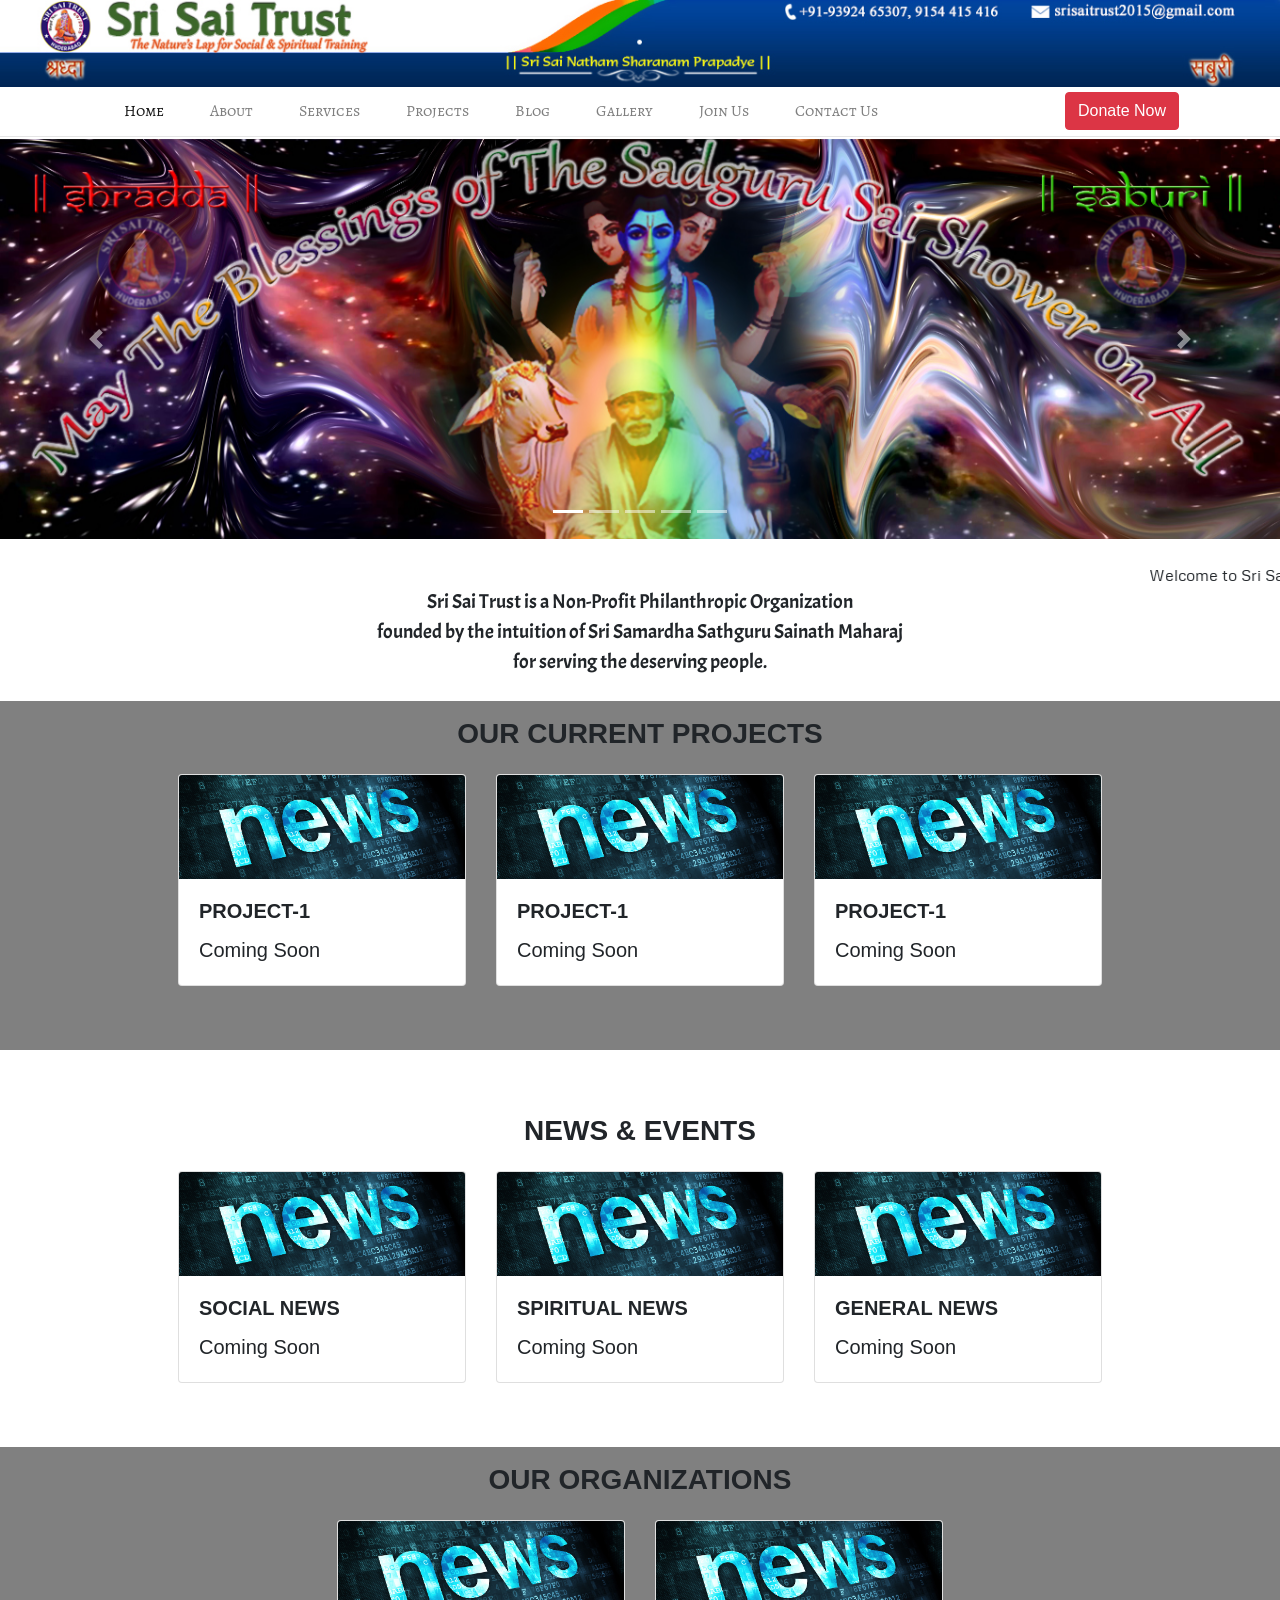
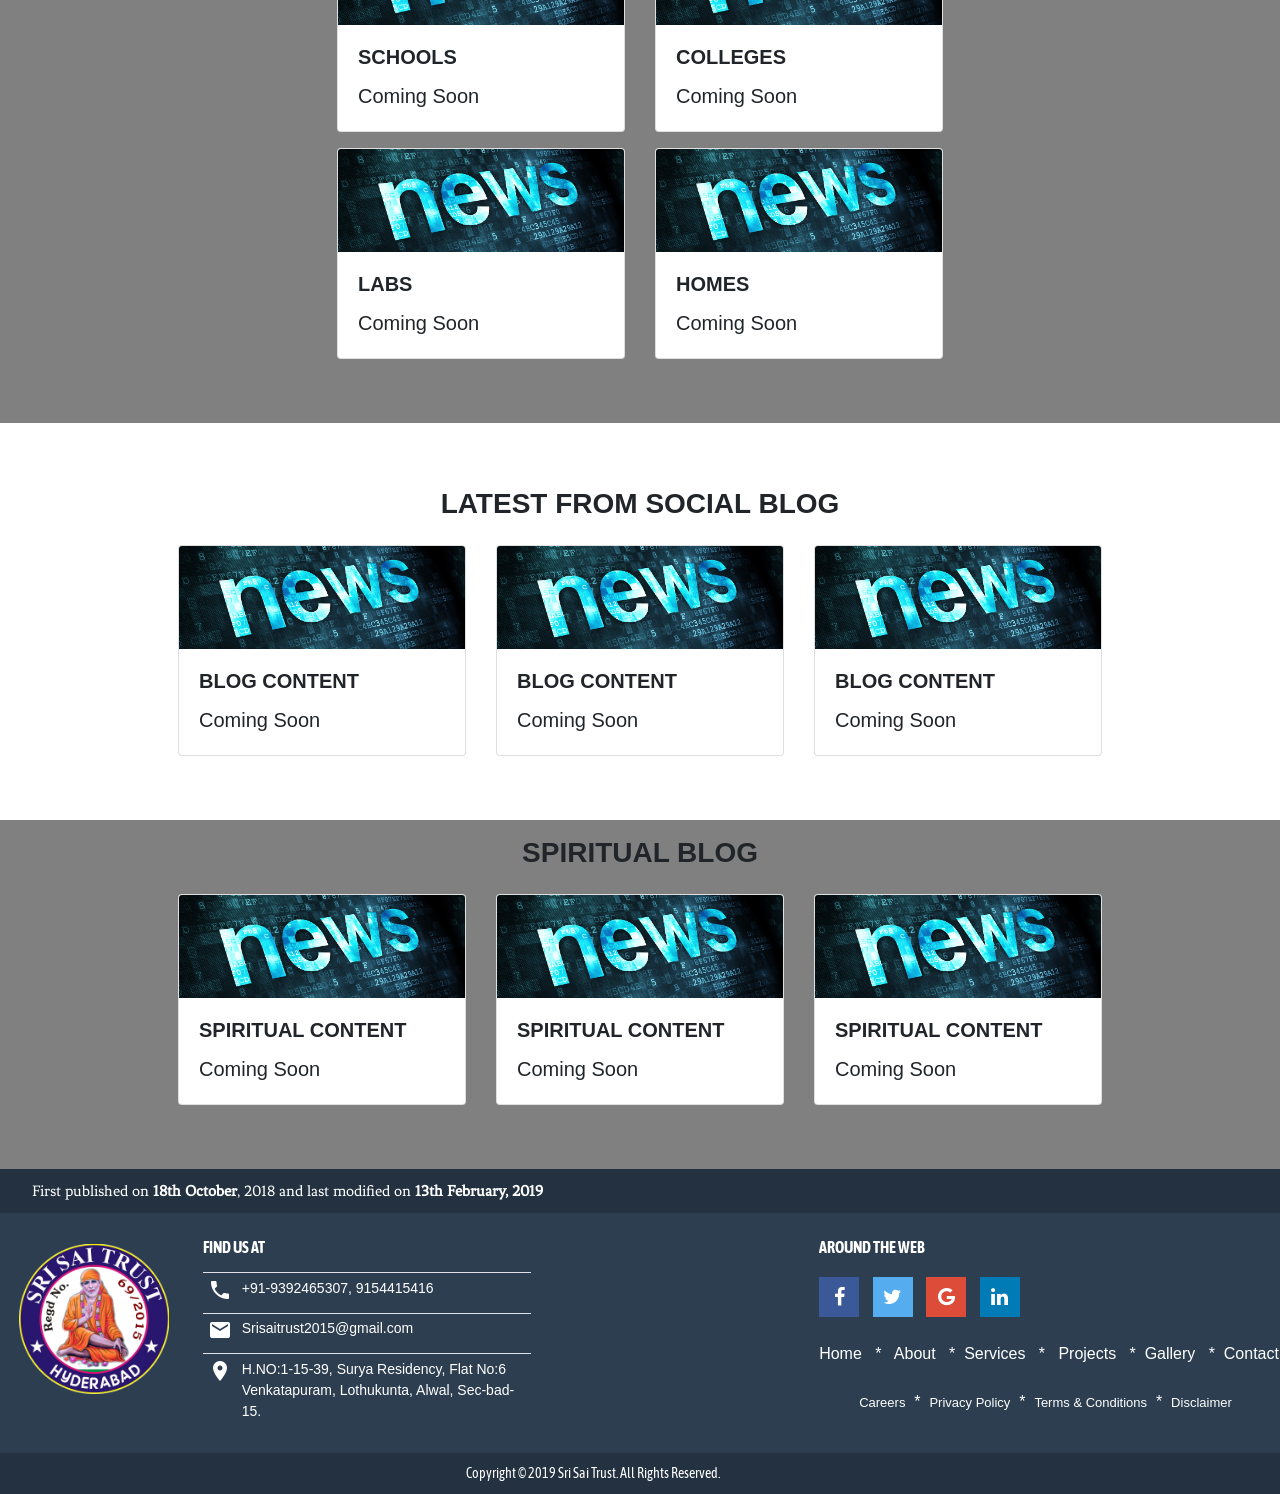
==== commit 0ea229b0: "overlays added to index page content" ====
--- a/index.html
+++ b/index.html
@@ -228,21 +228,20 @@
                 </div>
            </div>
     </div>
-
+<br>
 <div class="row">
 
  <marquee class="marqueescroll" behavior="scroll" direction="left">Welcome to Sri Sai Trust &nbsp; &nbsp; - &nbsp; &nbsp; &nbsp;Let's Bring New Smiles Together </marquee>
 
 </div>
 
-<hr id="sliderhr">
+
 
      <p class="description"> Sri Sai Trust is a Non-Profit Philanthropic Organization<br>
     founded by the intuition of Sri Samardha Sathguru Sainath Maharaj<br>
      for serving the deserving people.
      </p>
-<hr id="deschr">
-<br>
+
 <div class="overlay">            
 <div class="container-fluid mt-4">
 		<h3 class="row justify-content-center" style="
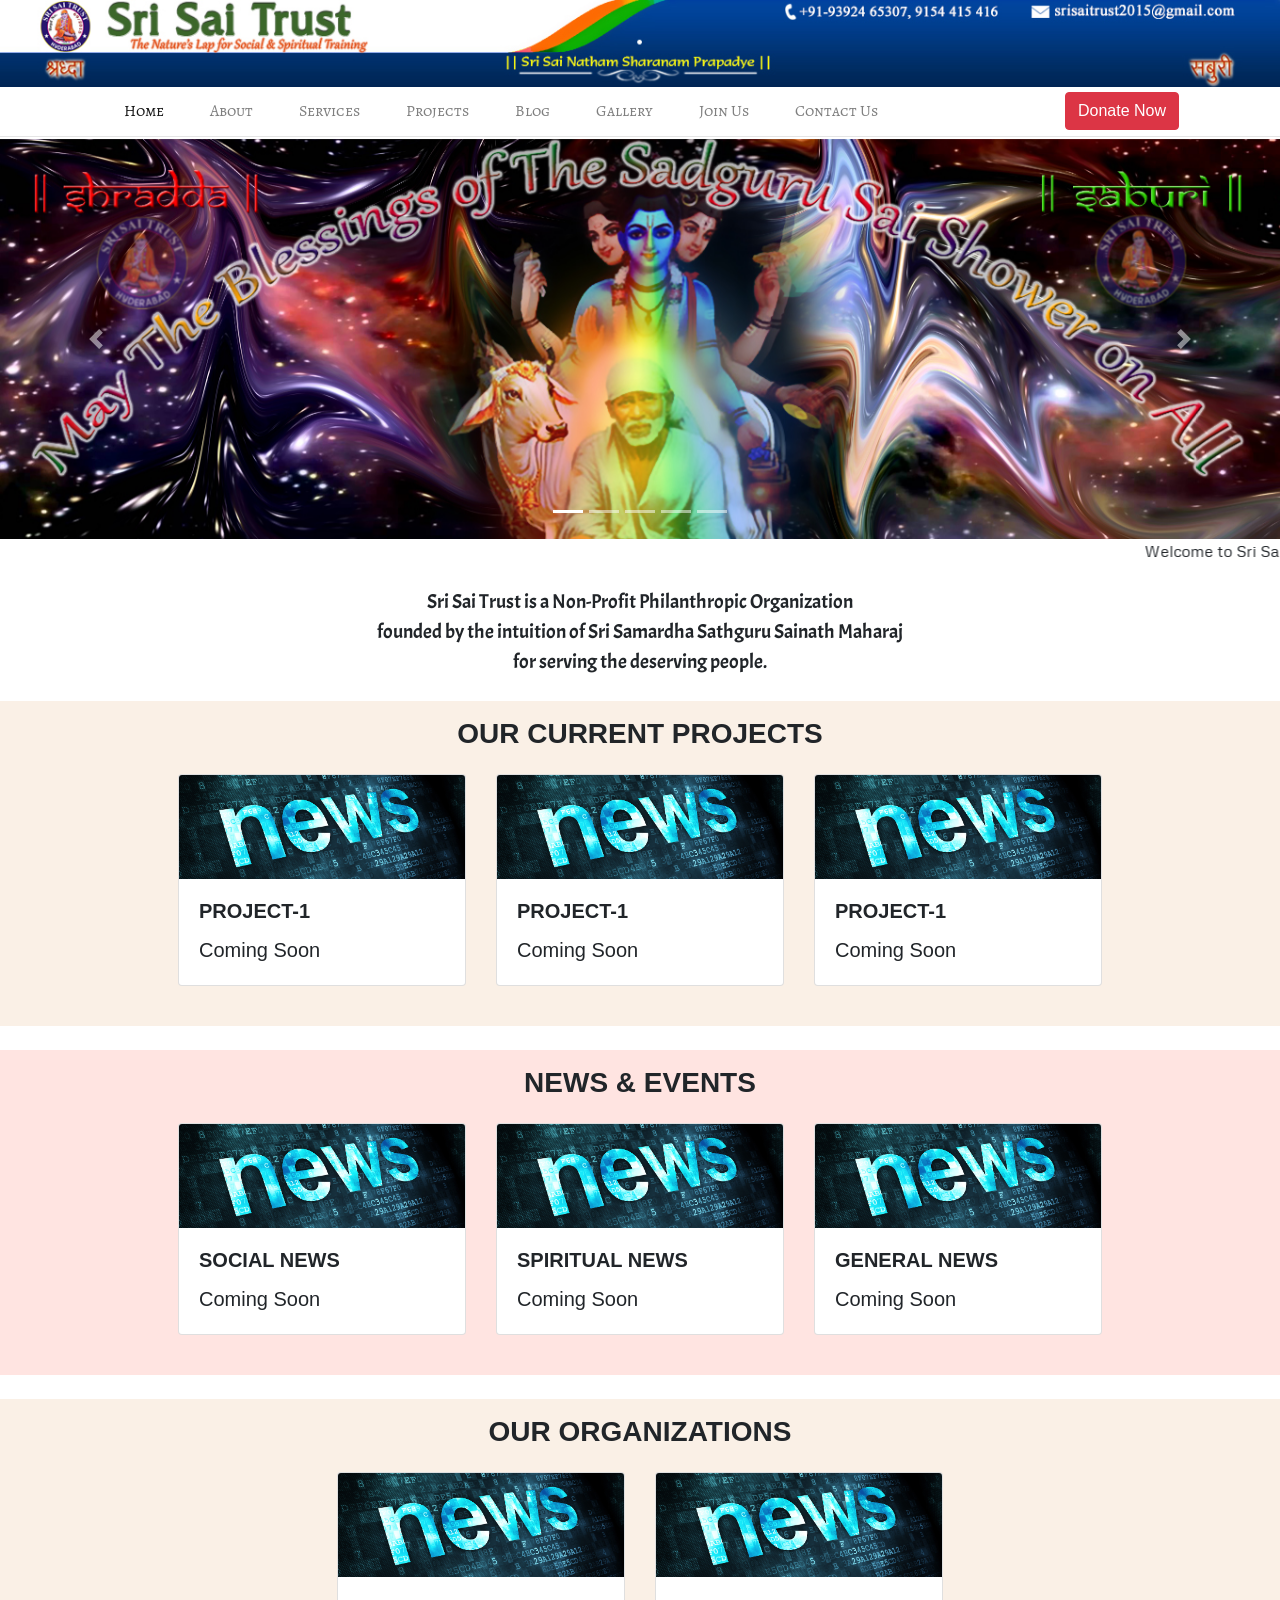
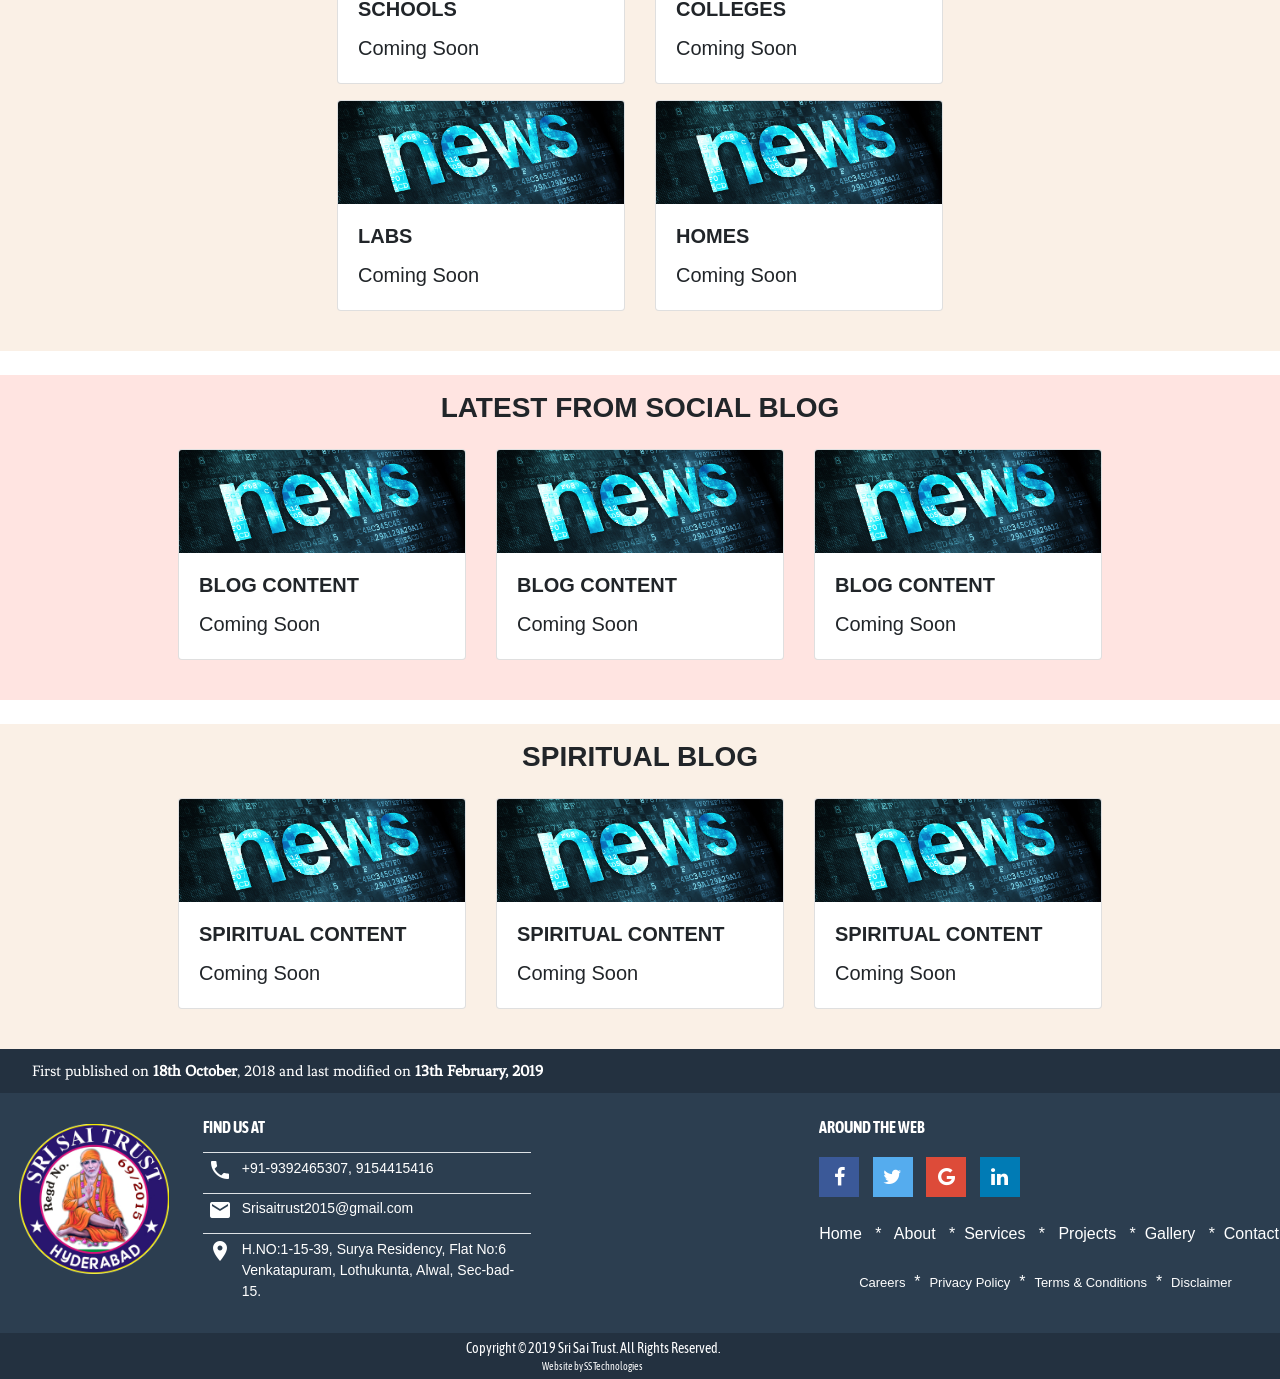
==== commit 6a9967cf: "overlays" ====
--- a/index.html
+++ b/index.html
@@ -228,13 +228,13 @@
                 </div>
            </div>
     </div>
+
+<div class="row">
+
+ <marquee class="marqueescroll" behavior="scroll" direction="left">Welcome to Sri Sai Trust &nbsp; &nbsp; - &nbsp; &nbsp; &nbsp;Let's Bring New Smiles Together </marquee>
+
+</div>
 <br>
-<div class="row">
-
- <marquee class="marqueescroll" behavior="scroll" direction="left">Welcome to Sri Sai Trust &nbsp; &nbsp; - &nbsp; &nbsp; &nbsp;Let's Bring New Smiles Together </marquee>
-
-</div>
-
 
 
      <p class="description"> Sri Sai Trust is a Non-Profit Philanthropic Organization<br>
@@ -281,14 +281,14 @@
         </div>
     </div>
 	<br>
-	<br>
-</div>
-</div>
-
-
-<br>
-
-<div class="container-fluid mt-4">
+	
+</div>
+</div>
+
+
+
+
+<div class="container-fluid mt-4 overlay1">
 		<h3 class="row justify-content-center" style="
     margin-top: 0px;
     padding-top: 16px;
@@ -325,9 +325,8 @@
 		    </div>
         </div>
     </div>
-	
-</div>
-<br>
+	<br>
+</div>
 
 <div class="overlay">            
 <div class="container-fluid mt-4">
@@ -381,13 +380,12 @@
 	</div>
     </div>
 	<br>
-	<br>
-</div>
-</div>
-
-<br>
-
-<div class="container-fluid mt-4">
+
+</div>
+</div>
+
+
+<div class="container-fluid mt-4 overlay1">
 		<h3 class="row justify-content-center" style="
     margin-top: 0px;
     padding-top: 16px;
@@ -468,7 +466,7 @@
         </div>
     </div>
 	<br>
-	<br>
+	
 </div>
 </div> 
 
@@ -541,12 +539,13 @@
                    </div>
 
 
-        <div class="footer-below">
+        <div class="footer-below" style="padding-top: 5px; padding-bottom: 5px;">
             <div class="container">
                 <div class="row">
                    
                     <div class="col-lg-11">
                         <p id="copyright">Copyright © 2019 Sri Sai Trust. All Rights Reserved. </p>
+						<p id="website">Website by SS Technologies </p>
  
                     </div>
                     
--- a/css/style.css
+++ b/css/style.css
@@ -154,8 +154,10 @@
 }
 
 .footer-below {
-padding-top: 5px;
+
+    padding-top: 5px;
     padding-bottom: 5px;
+
 }
 
 
@@ -193,6 +195,16 @@
 }
 
 .overlay {
-	background-color: grey;
-
+	background-color: #FAF0E6;
+}
+
+.overlay1 {
+	background-color: #FFE4E1;
+}
+
+#website {
+  text-align: center;
+  margin-bottom: 0px;
+  font-size: 10px;
+  font-family: 'Asap Condensed', sans-serif;
 }
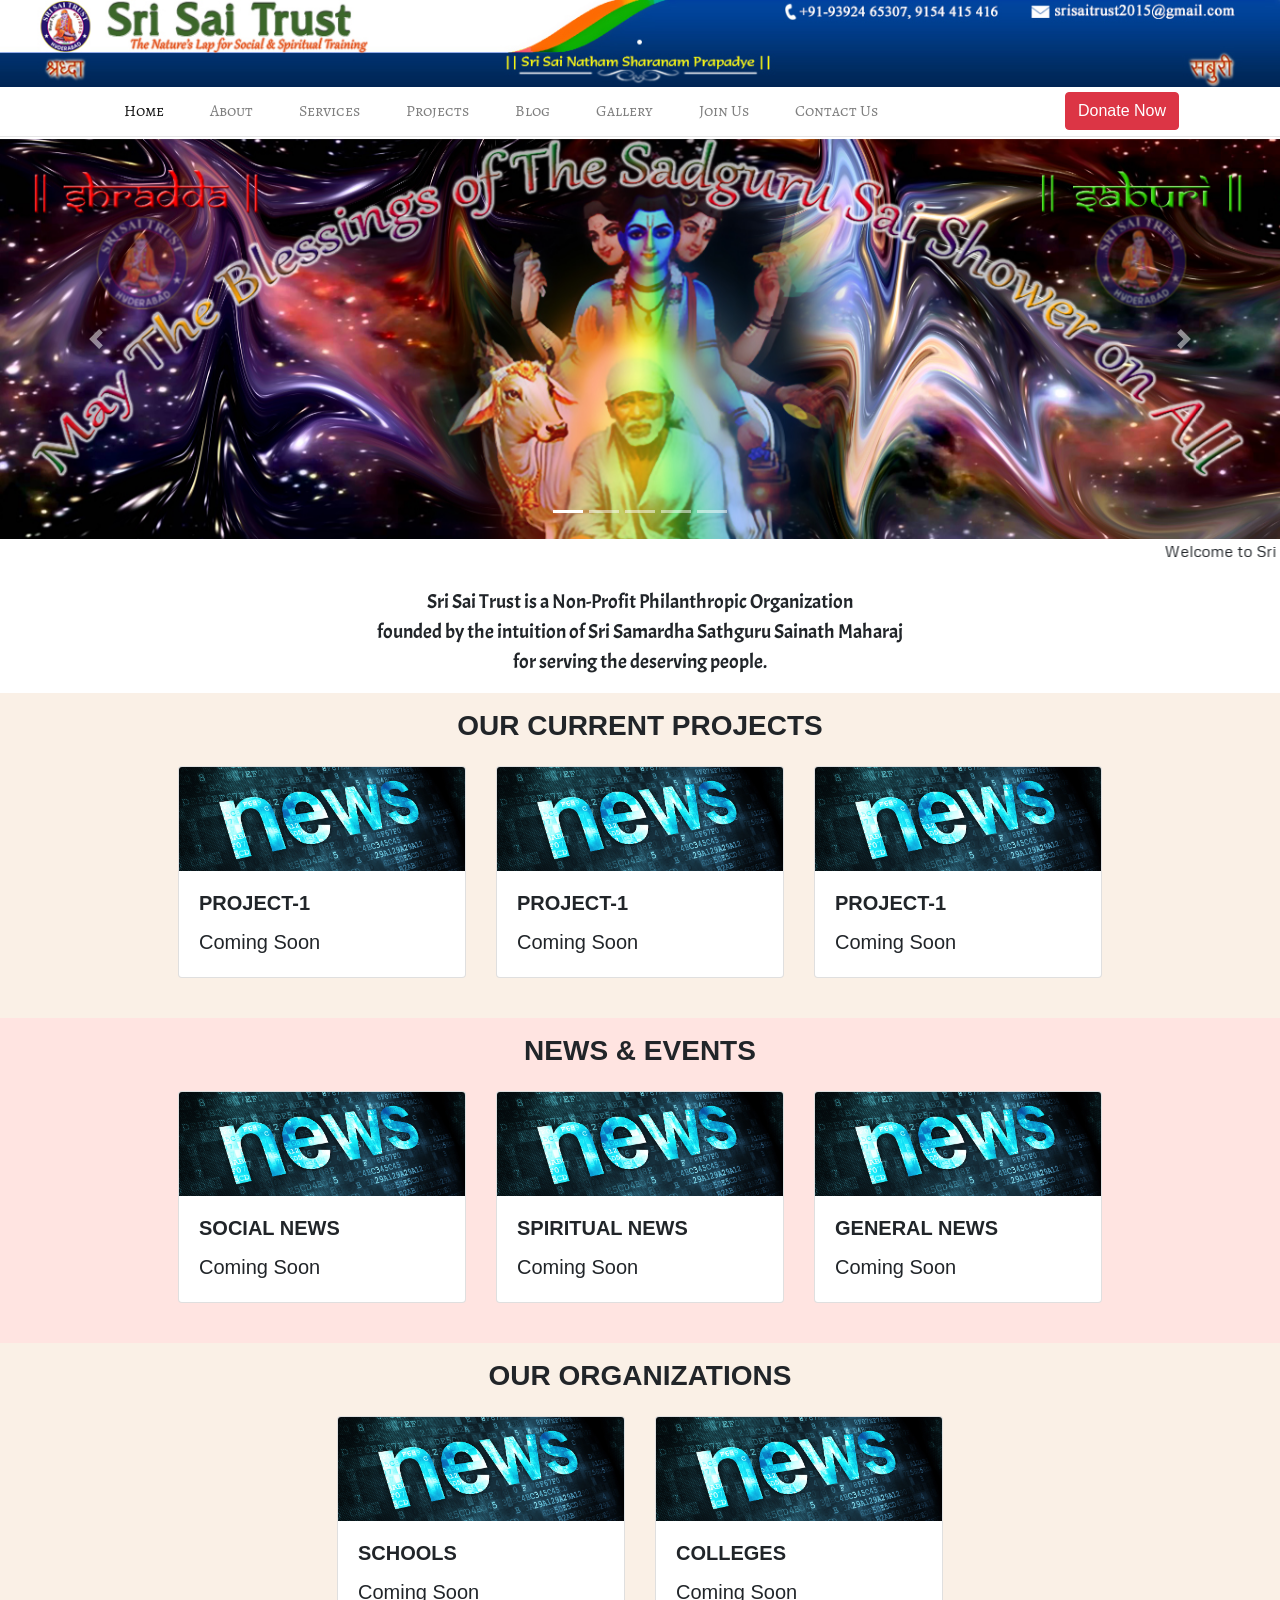
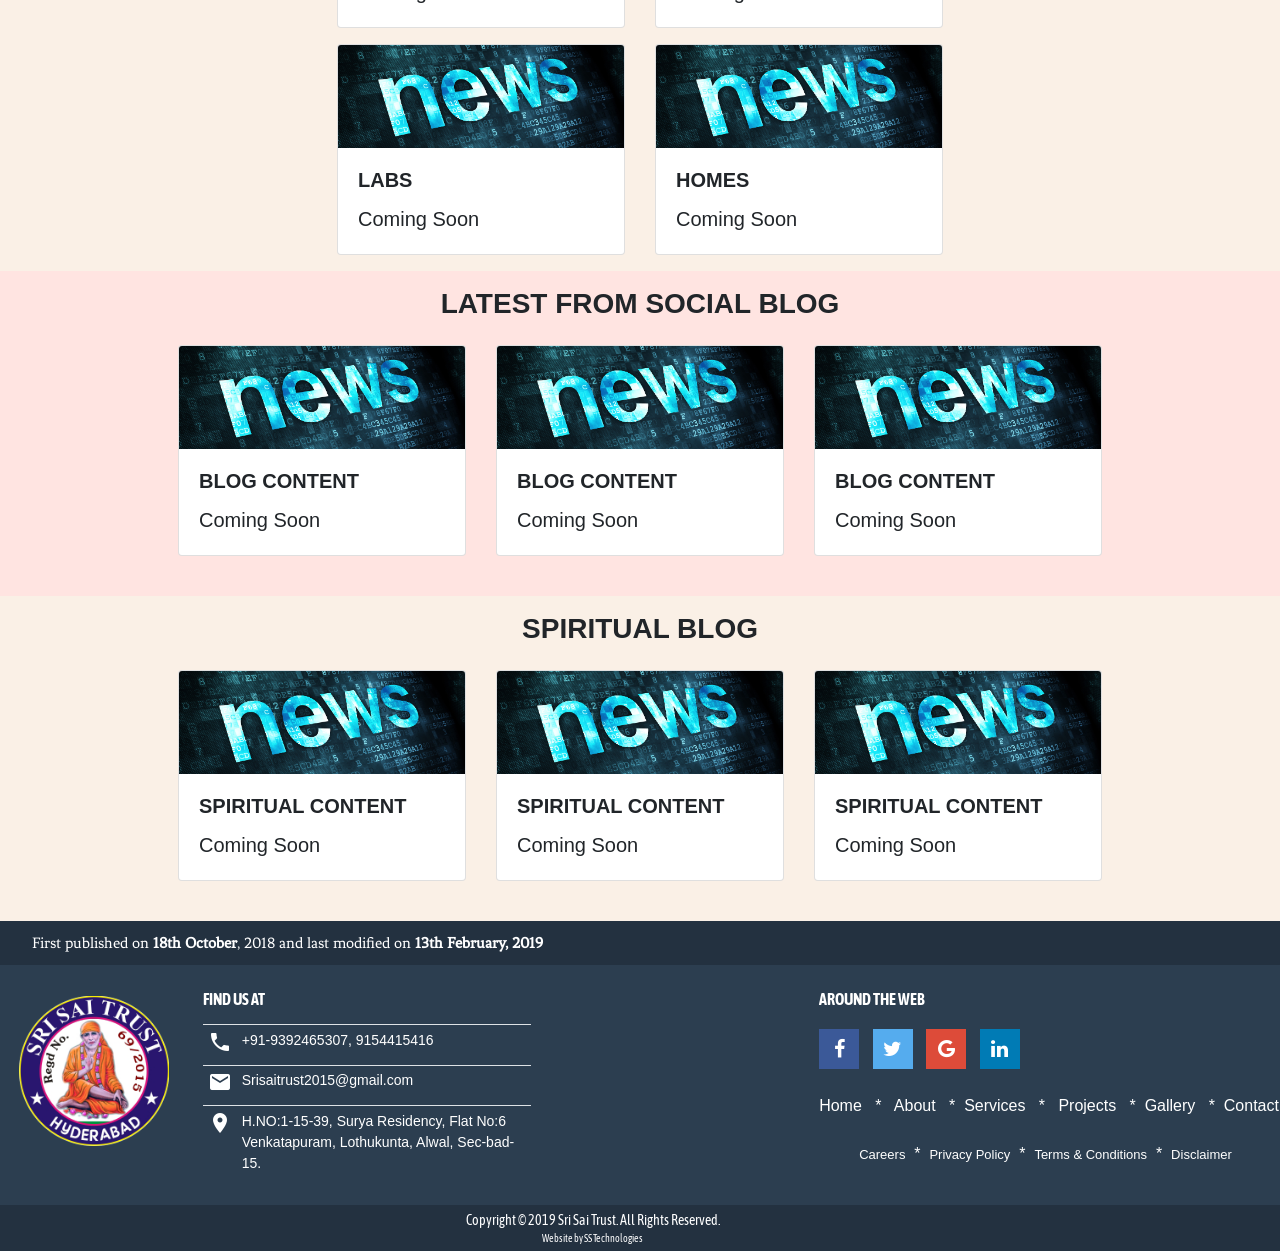
==== commit 2fd0a8b4: "overlays" ====
--- a/index.html
+++ b/index.html
@@ -243,7 +243,7 @@
      </p>
 
 <div class="overlay">            
-<div class="container-fluid mt-4">
+
 		<h3 class="row justify-content-center" style="
     margin-top: 0px;
     padding-top: 16px;
@@ -283,12 +283,11 @@
 	<br>
 	
 </div>
-</div>
-
-
-
-
-<div class="container-fluid mt-4 overlay1">
+
+
+
+<div class="overlay1">
+
 		<h3 class="row justify-content-center" style="
     margin-top: 0px;
     padding-top: 16px;
@@ -326,10 +325,11 @@
         </div>
     </div>
 	<br>
+
 </div>
 
 <div class="overlay">            
-<div class="container-fluid mt-4">
+
 		<h3 class="row justify-content-center" style="
     margin-top: 0px;
     padding-top: 16px;
@@ -379,13 +379,13 @@
         </div>
 	</div>
     </div>
-	<br>
-
-</div>
-</div>
-
-
-<div class="container-fluid mt-4 overlay1">
+
+
+
+</div>
+
+
+<div class="overlay1">
 		<h3 class="row justify-content-center" style="
     margin-top: 0px;
     padding-top: 16px;
@@ -428,7 +428,7 @@
 
 
 <div class="overlay">            
-<div class="container-fluid mt-4">
+
 		<h3 class="row justify-content-center" style="
     margin-top: 0px;
     padding-top: 16px;
@@ -466,8 +466,7 @@
         </div>
     </div>
 	<br>
-	
-</div>
+
 </div> 
 
 <![base64]>
--- a/css/style.css
+++ b/css/style.css
@@ -196,10 +196,12 @@
 
 .overlay {
 	background-color: #FAF0E6;
+	margin-top: 0px;
 }
 
 .overlay1 {
 	background-color: #FFE4E1;
+	margin-top: 0px;
 }
 
 #website {
@@ -207,4 +209,5 @@
   margin-bottom: 0px;
   font-size: 10px;
   font-family: 'Asap Condensed', sans-serif;
-}+}
+
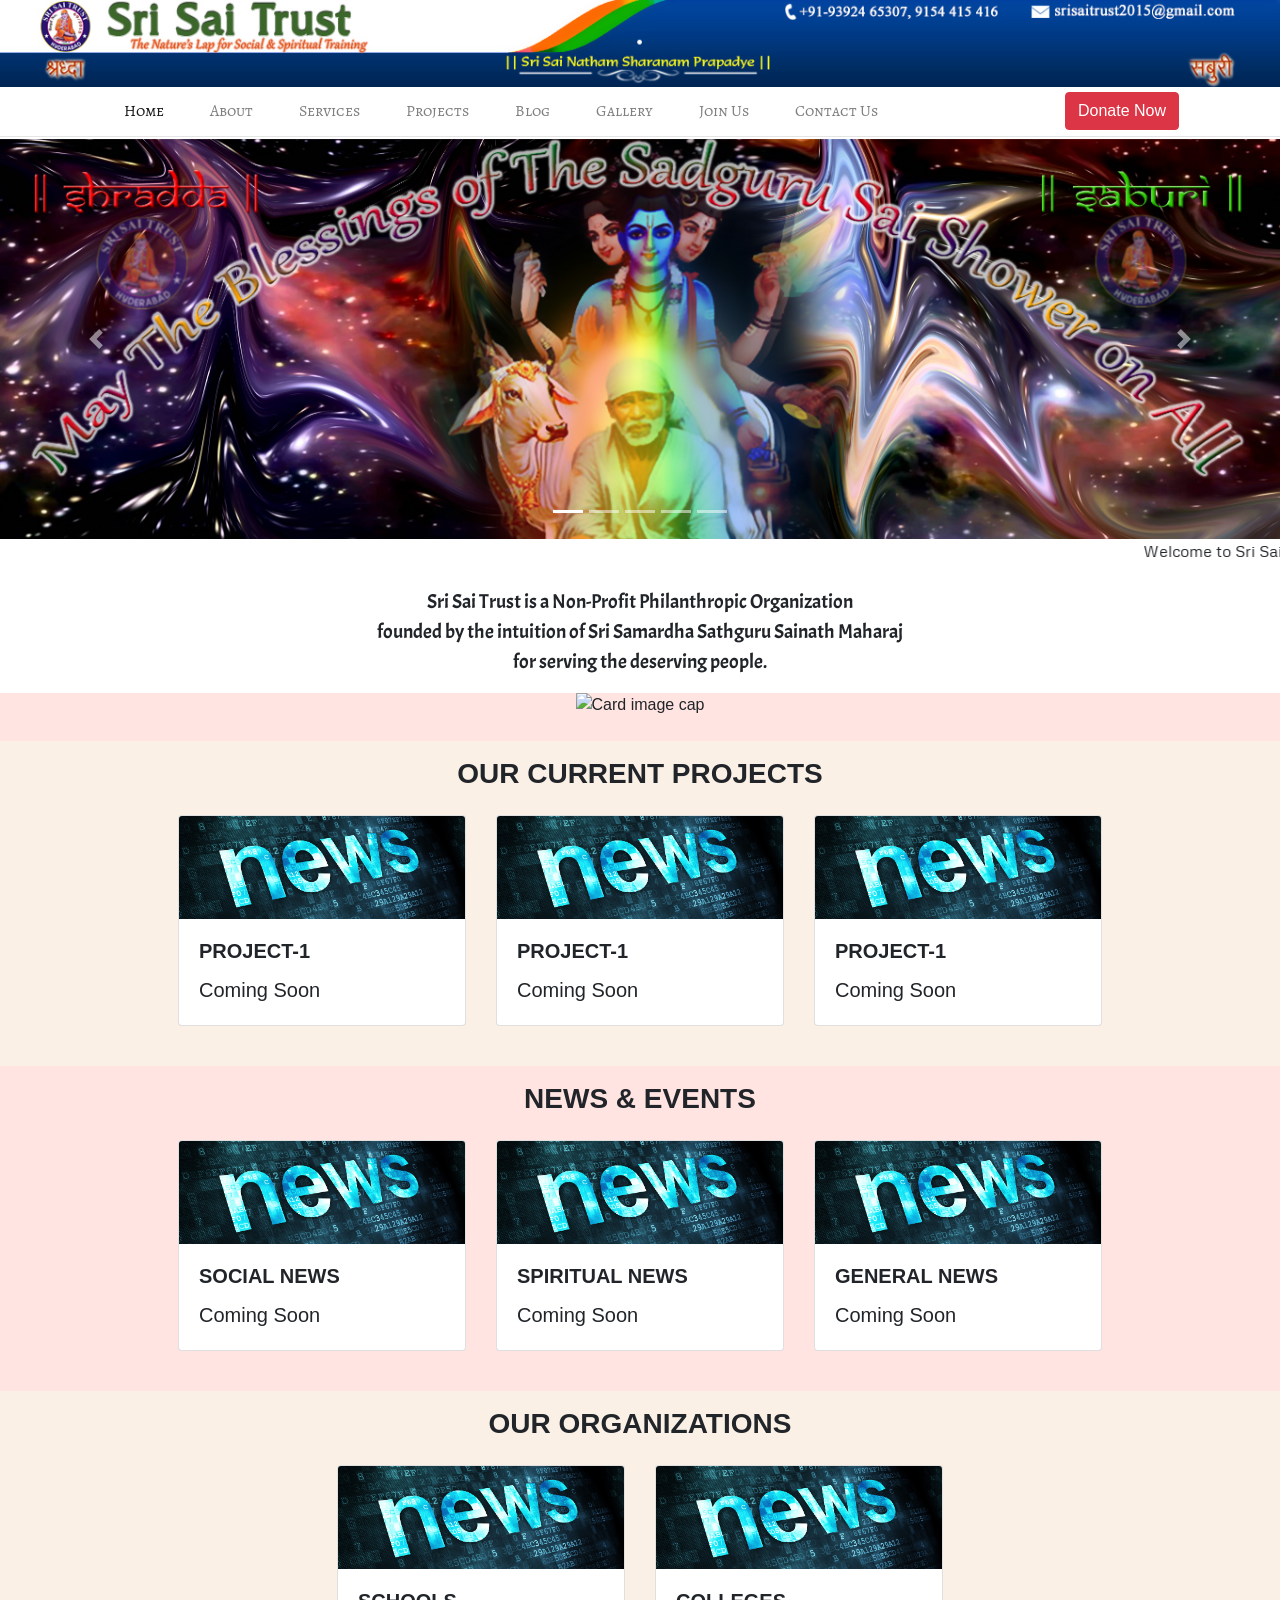
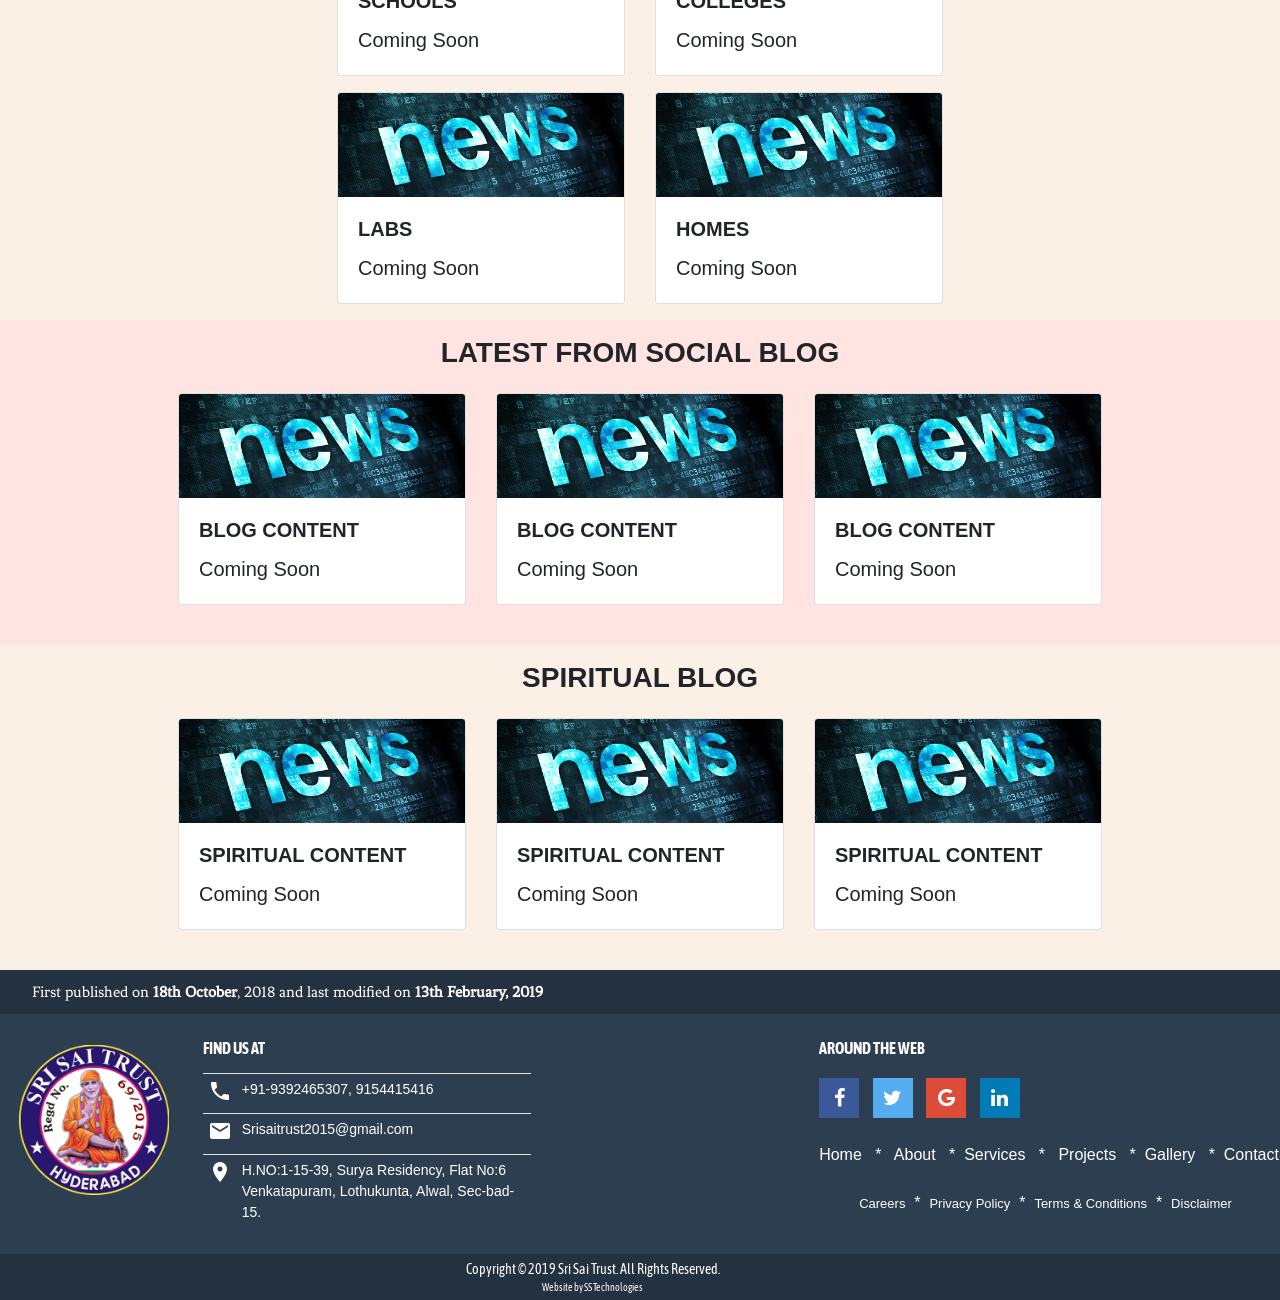
==== commit 29057036: "added the daily quotes code" ====
--- a/index.html
+++ b/index.html
@@ -241,6 +241,22 @@
     founded by the intuition of Sri Samardha Sathguru Sainath Maharaj<br>
      for serving the deserving people.
      </p>
+	 
+<div class="overlay1">            
+
+    <div class="row justify-content-center">
+		
+		<div class="col-auto mb-12">
+           
+		   <img id="my_image" style=""  alt="Card image cap">
+		   
+        </div>
+      
+        
+    </div>
+	<br>
+	
+</div>
 
 <div class="overlay">            
 
@@ -559,7 +575,7 @@
  <script src="https://code.jquery.com/jquery-3.3.1.slim.min.js" integrity="sha384-q8i/X+965DzO0rT7abK41JStQIAqVgRVzpbzo5smXKp4YfRvH+8abtTE1Pi6jizo" crossorigin="anonymous"></script>
 <script src="https://cdnjs.cloudflare.com/ajax/libs/popper.js/1.14.3/umd/popper.min.js" integrity="sha384-ZMP7rVo3mIykV+2+9J3UJ46jBk0WLaUAdn689aCwoqbBJiSnjAK/l8WvCWPIPm49" crossorigin="anonymous"></script>
 <script src="https://stackpath.bootstrapcdn.com/bootstrap/4.1.3/js/bootstrap.min.js" integrity="sha384-ChfqqxuZUCnJSK3+MXmPNIyE6ZbWh2IMqE241rYiqJxyMiZ6OW/JmZQ5stwEULTy" crossorigin="anonymous"></script>
-<script src="ourJs.js"></script>
+<script src="js/myscript.js"></script>
 
 
 </body>
